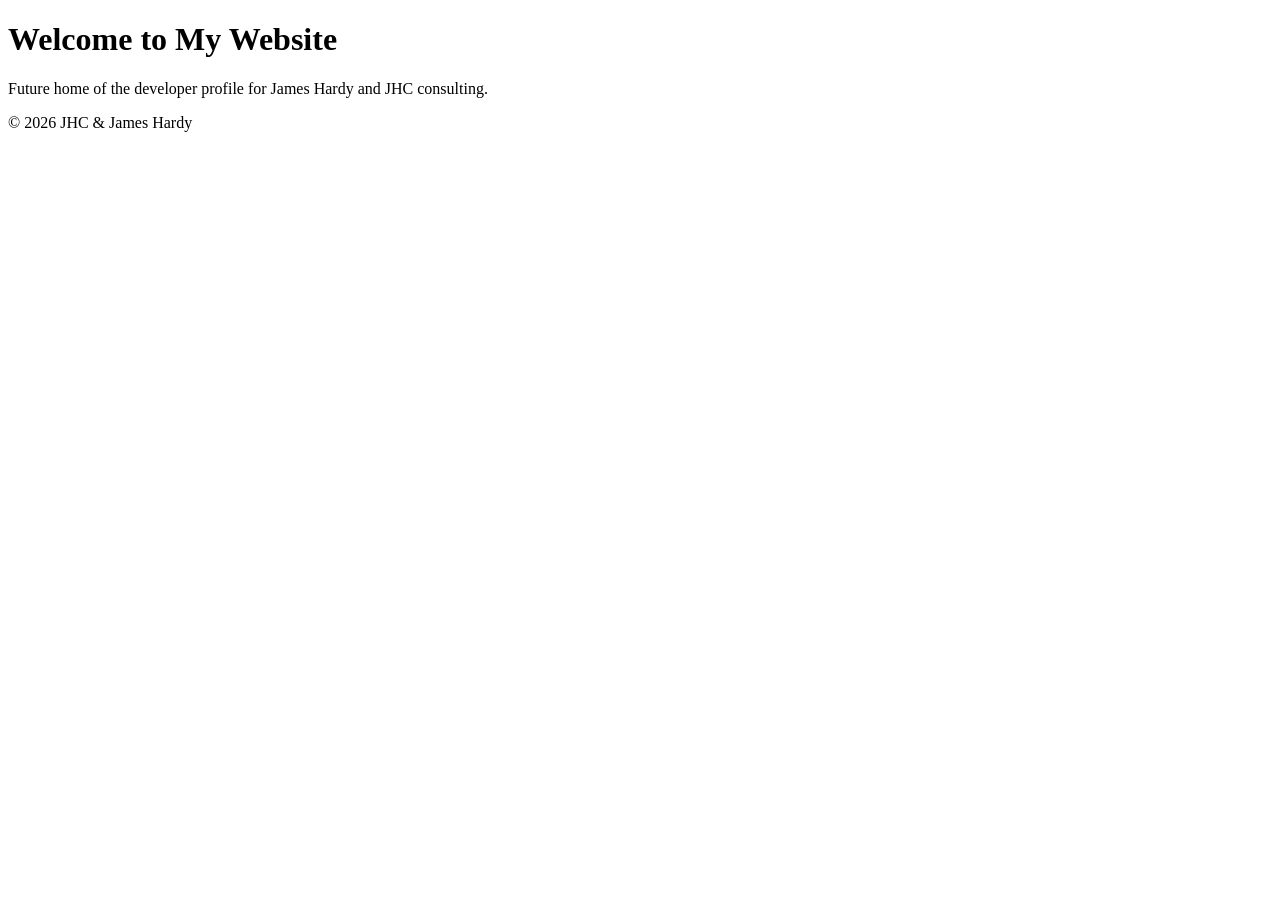
==== index.html @ a44dc3b6 "Add initial HTML structure for the website" ====
<!DOCTYPE html>
<html lang="en">
<head>
    <meta charset="UTF-8">
    <meta name="viewport" content="width=device-width, initial-scale=1.0">
    <title>My Website</title>
    <link rel="stylesheet" href="style.css">
</head>
<body>
    <header>
        <h1>Welcome to My Website</h1>
    </header>
    <main>
        <p>Future home of the developer profile for James Hardy and JHC consulting.</p>
    </main>
    <footer>
        <p>&copy; 2026 JHC & James Hardy</p>
    </footer>
    <script src="script.js"></script>
</body>
</html>
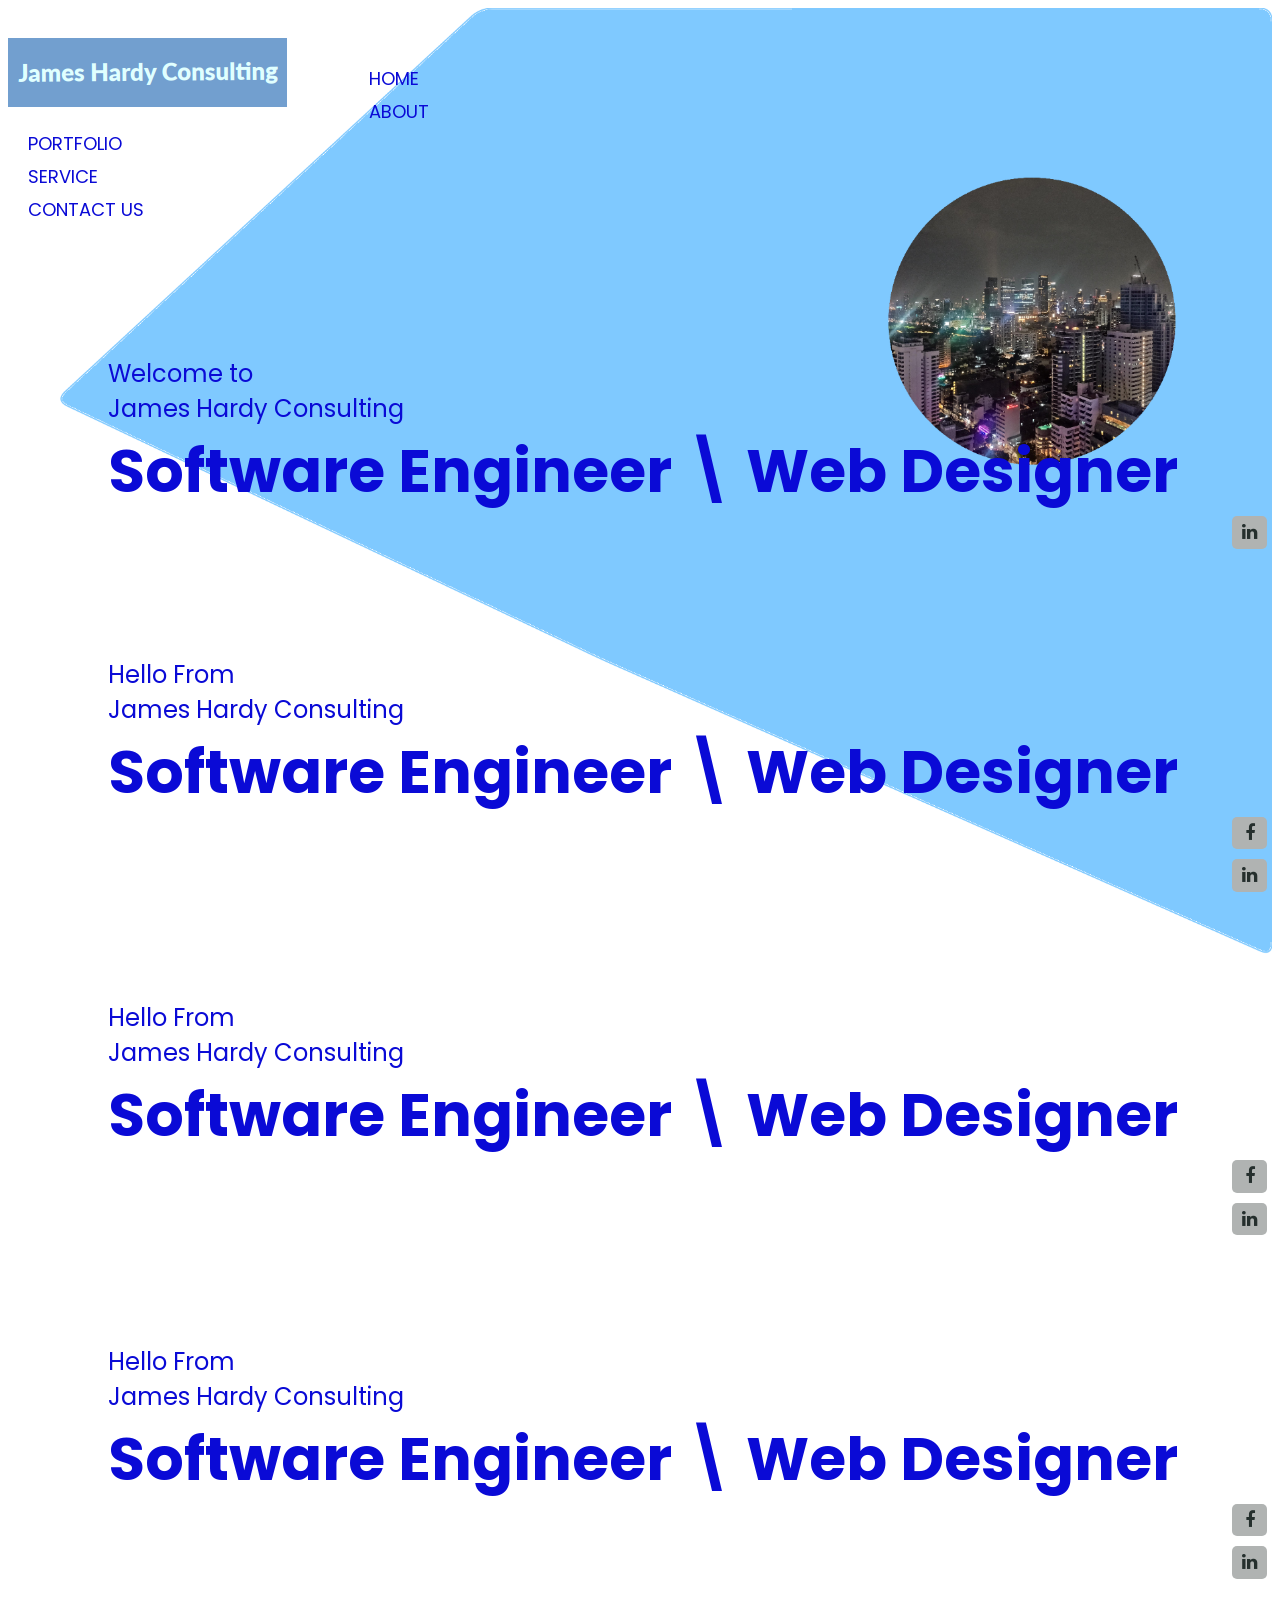
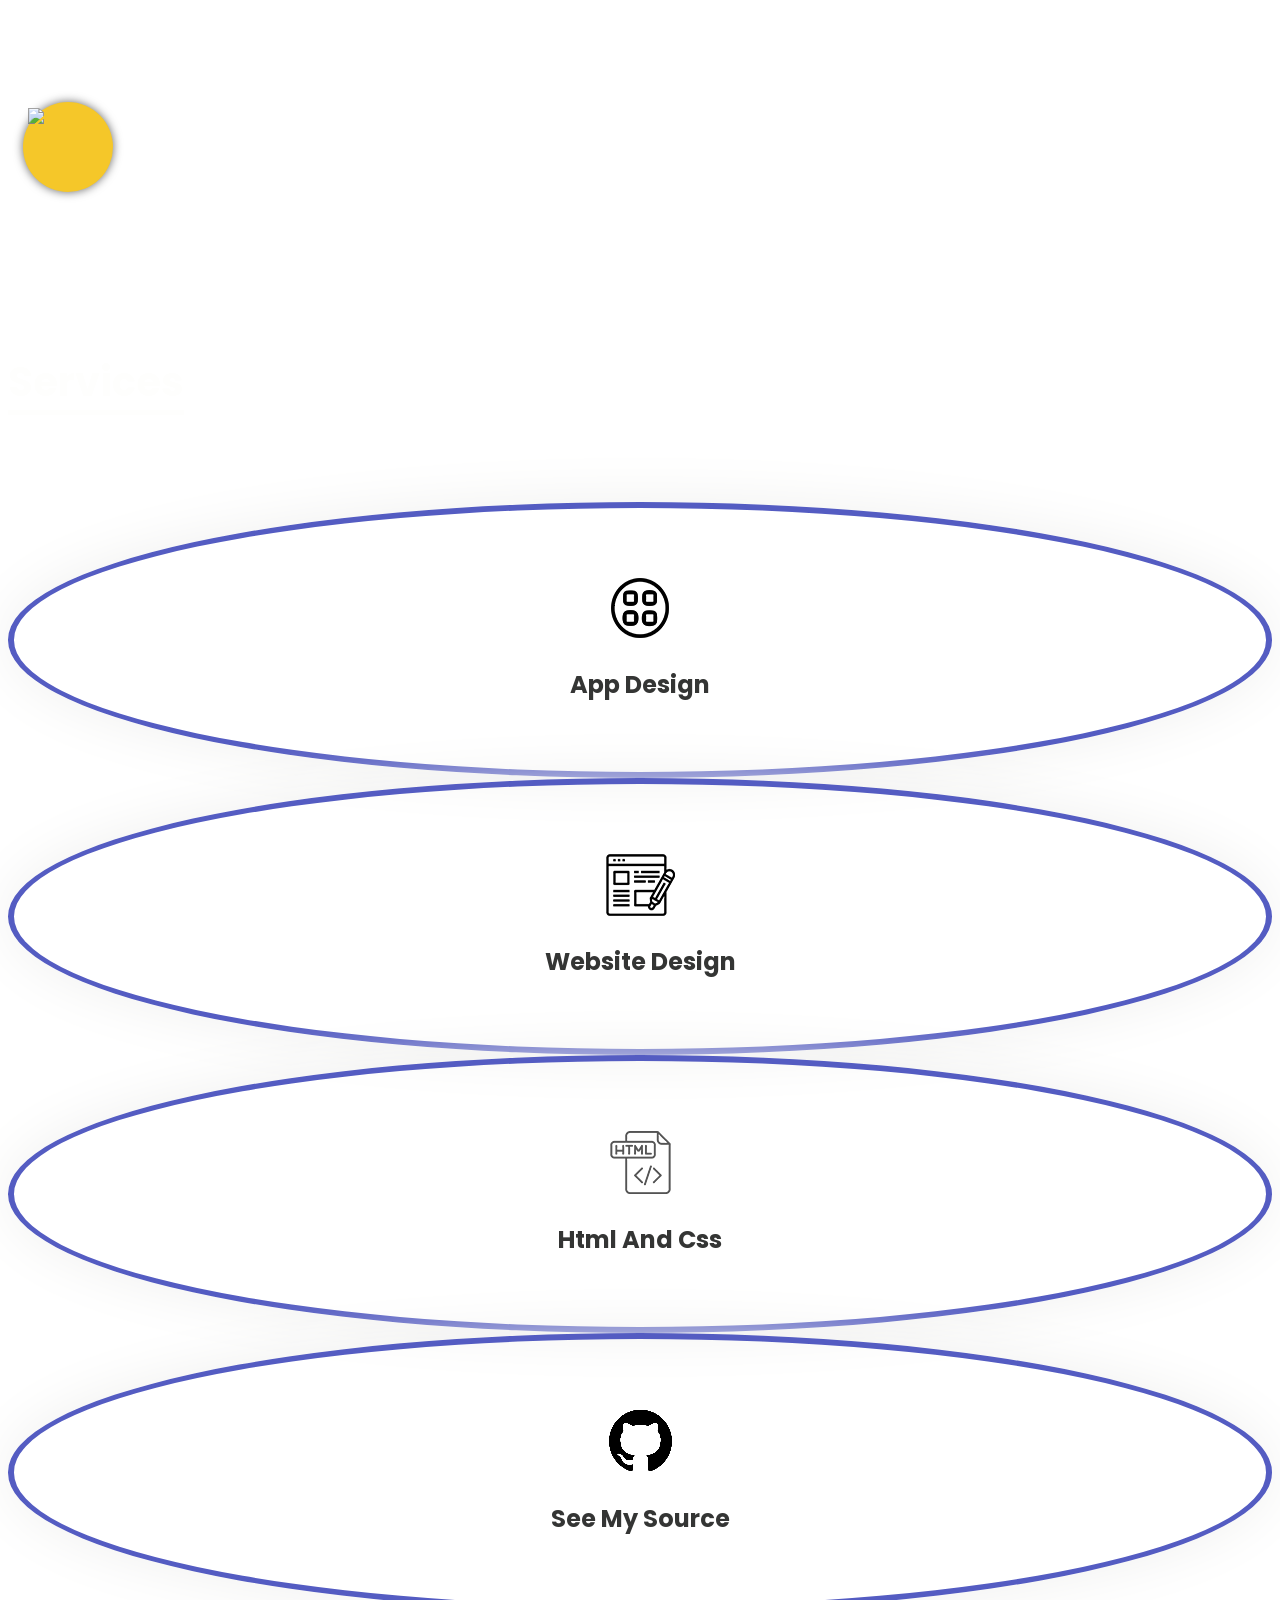
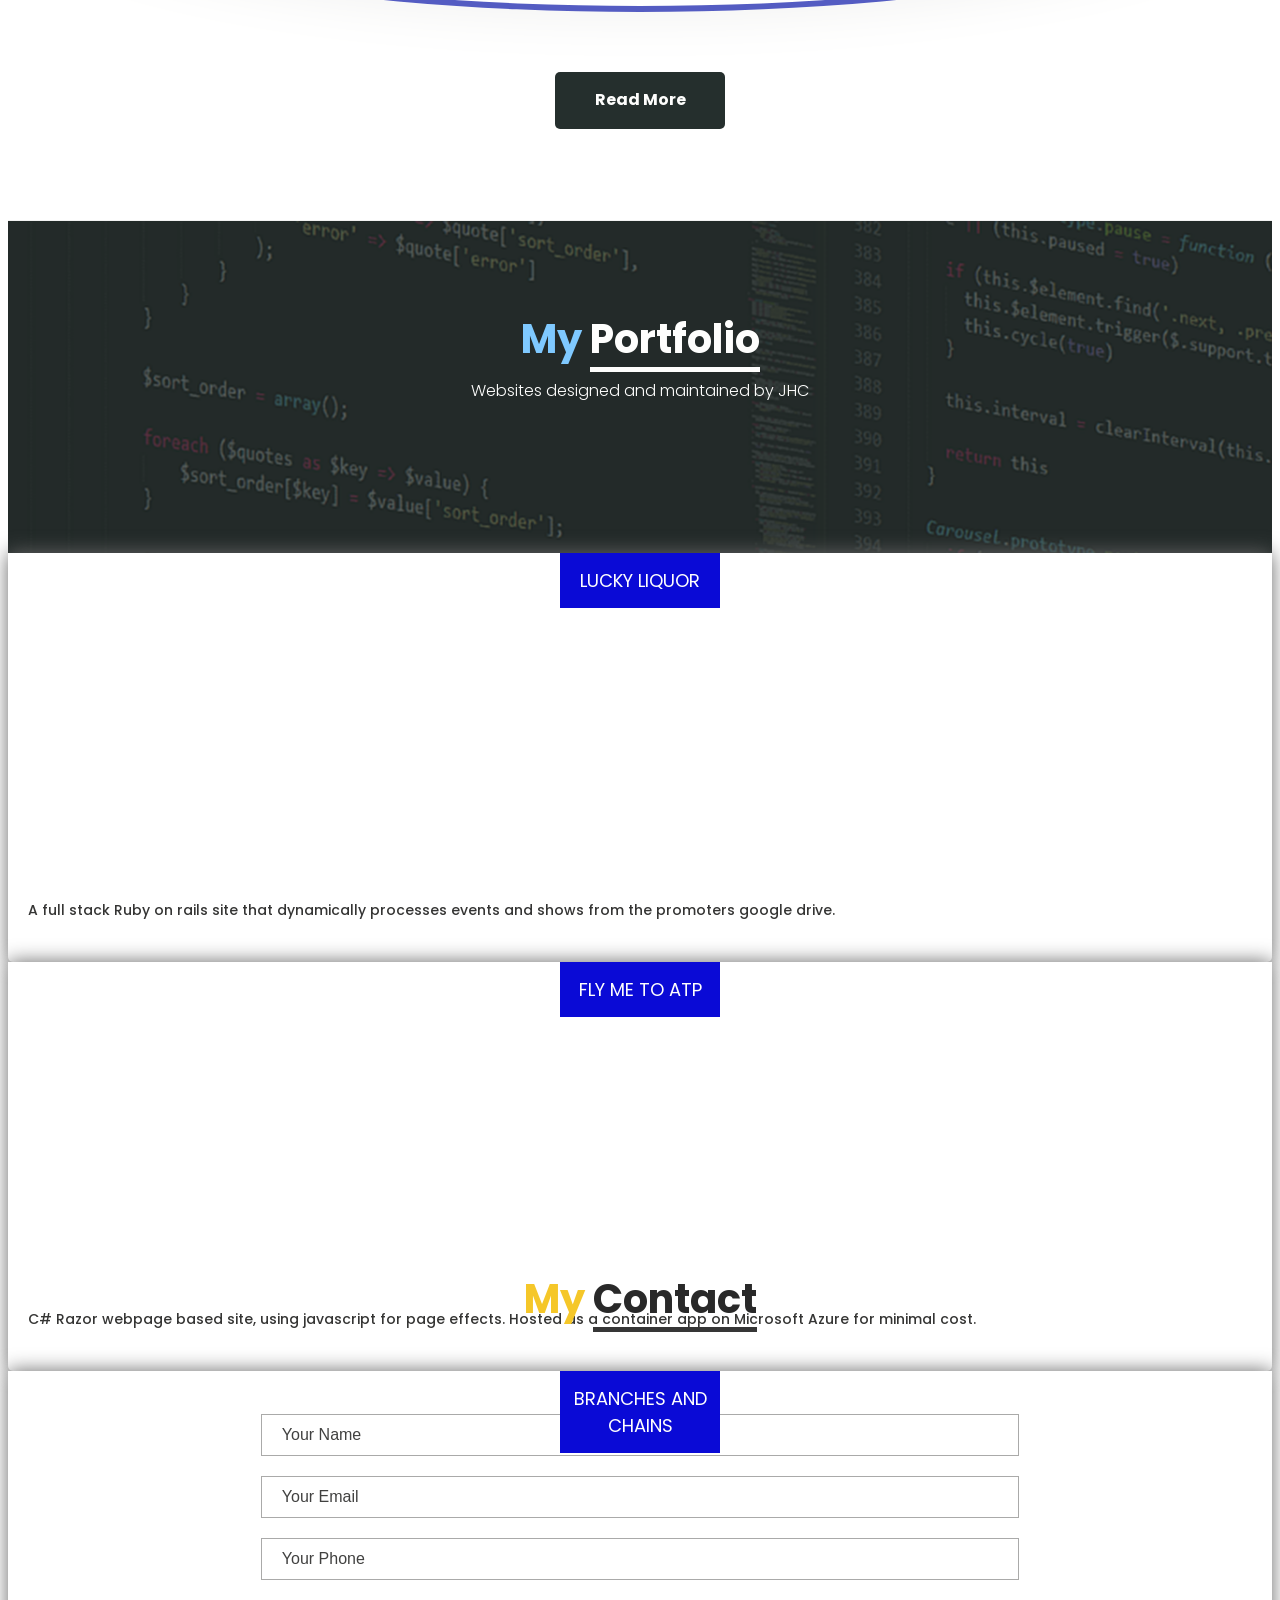
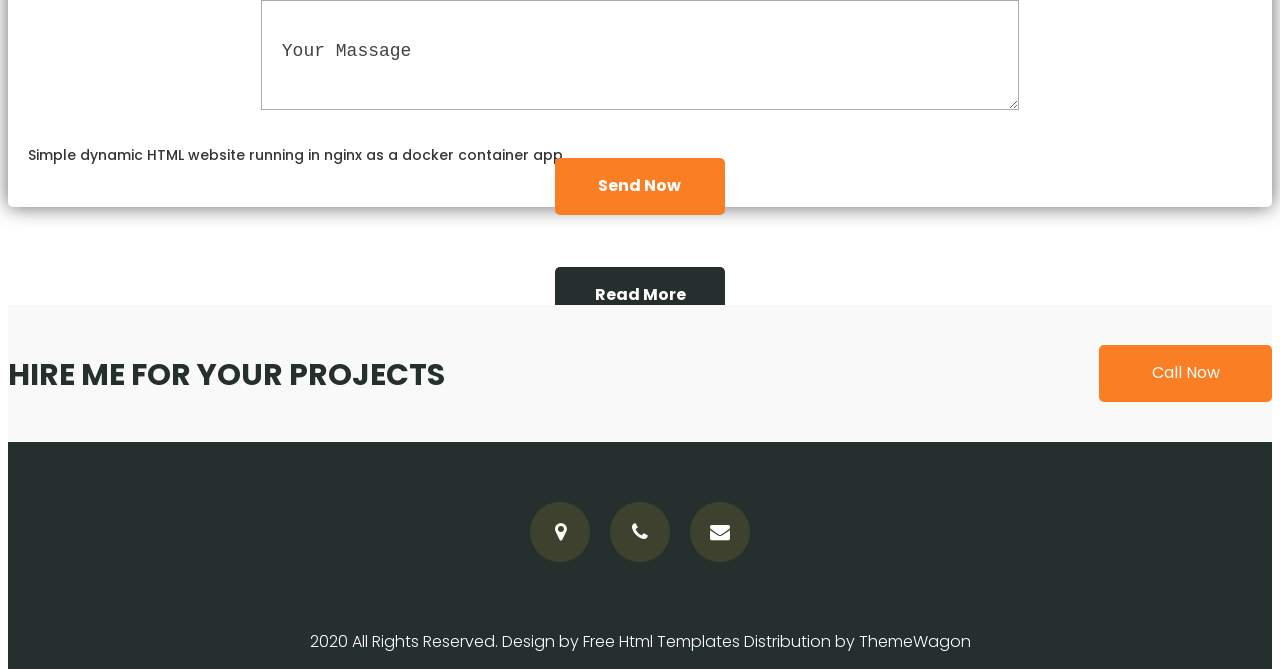
==== commit b11d1764: "initial" ====
--- a/index.html
+++ b/index.html
@@ -1,21 +1,357 @@
-<!DOCTYPE html>
-<html lang="en">
-<head>
-    <meta charset="UTF-8">
-    <meta name="viewport" content="width=device-width, initial-scale=1.0">
-    <title>My Website</title>
-    <link rel="stylesheet" href="style.css">
-</head>
-<body>
-    <header>
-        <h1>Welcome to My Website</h1>
-    </header>
-    <main>
-        <p>Future home of the developer profile for James Hardy and JHC consulting.</p>
-    </main>
-    <footer>
-        <p>&copy; 2026 JHC & James Hardy</p>
-    </footer>
-    <script src="script.js"></script>
-</body>
-</html>
+<!DOCTYPE html>
+<html lang="en">
+   <head>
+      <!-- basic -->
+      <meta charset="utf-8">
+      <meta http-equiv="X-UA-Compatible" content="IE=edge">
+      <meta name="viewport" content="width=device-width, initial-scale=1">
+      <!-- mobile metas -->
+      <meta name="viewport" content="width=device-width, initial-scale=1">
+      <meta name="viewport" content="initial-scale=1, maximum-scale=1">
+      <!-- site metas -->
+      <title>James Hardy Consulting</title>
+      <meta name="keywords" content="">
+      <meta name="description" content="">
+      <meta name="author" content="">
+      <!-- bootstrap css -->
+      <link rel="stylesheet" type="text/css" href="css/bootstrap.min.css">
+      <!-- style css -->
+      <link rel="stylesheet" type="text/css" href="css/style.css">
+      <!-- Responsive-->
+      <link rel="stylesheet" href="css/responsive.css">
+      <!-- fevicon -->
+      <link rel="icon" href="images/fevicon.png" type="image/gif" />
+      <!-- Scrollbar Custom CSS -->
+      <link rel="stylesheet" href="css/jquery.mCustomScrollbar.min.css">
+      <!-- Tweaks for older IEs-->
+      <link rel="stylesheet" href="https://netdna.bootstrapcdn.com/font-awesome/4.0.3/css/font-awesome.css">
+      <!-- fonts -->
+      <link href="https://fonts.googleapis.com/css2?family=Poppins:wght@400;500;700&display=swap" rel="stylesheet">
+      <!-- font awesome css -->
+      <link rel="stylesheet" href="path/to/font-awesome/css/font-awesome.min.css">
+   </head>
+   <body>
+      <!-- header section start -->
+      <div class="header_section">
+         <div class="container">
+            <nav class="navbar navbar-expand-lg navbar-light bg-light">
+               <div class="logo"><a href="index.html"><img src="images/JHC.png"></a></div>
+               <button class="navbar-toggler" type="button" data-toggle="collapse" data-target="#navbarSupportedContent" aria-controls="navbarSupportedContent" aria-expanded="false" aria-label="Toggle navigation">
+               <span class="navbar-toggler-icon"></span>
+               </button>
+               <div class="collapse navbar-collapse" id="navbarSupportedContent">
+                  <ul class="navbar-nav ml-auto">
+                     <li class="nav-item">
+                        <a class="nav-link" href="index.html">Home</a>
+                     </li>
+                     <li class="nav-item">
+                        <a class="nav-link" href="about.html">About</a>
+                     </li>
+                     <li class="nav-item">
+                        <a class="nav-link" href="portfolio.html">Portfolio</a>
+                     </li>
+                     <li class="nav-item">
+                        <a class="nav-link" href="service.html">Service</a>
+                     </li>
+                     <li class="nav-item">
+                        <a class="nav-link" href="contact.html">Contact Us</a>
+                     </li>
+                  </ul>
+               </div>
+            </nav>
+         </div>
+         <!-- banner section start -->
+         <div class="banner_section layout_padding">
+            <section class="slide-wrapper">
+               <div class="container-fluid">
+                  <div id="myCarousel" class="carousel slide" data-ride="carousel">
+                     <ol class="carousel-indicators">
+                        <li data-target="#myCarousel" data-slide-to="0" class="active"></li>
+                        <li data-target="#myCarousel" data-slide-to="1"></li>
+                        <li data-target="#myCarousel" data-slide-to="2"></li>
+                        <li data-target="#myCarousel" data-slide-to="3"></li>
+                     </ol>
+                     <div class="carousel-inner">
+                        <div class="carousel-item active">
+                           <div class="container-fluid">
+                              <div class="row">
+                                 <div class="col-md-6">
+                                    <div class="banner_taital_main">
+                                       <h3 class="banner_text">Welcome to <br>James Hardy Consulting</h3>
+                                       <h1 class="banner_taital">Software Engineer \ Web Designer</h1>
+                                    </div>
+                                 </div>
+                                 <div class="col-md-6">
+                                    <div class="social_icon">
+                                       <ul>
+                                        <!--  <li><a href="#"><i class="fa fa-facebook" aria-hidden="true"></i></a></li> -->
+                                          <li><a href="https://www.linkedin.com/in/james-hardy-94623627"><i class="fa fa-linkedin" aria-hidden="true"></i></a></li>
+                                       </ul>
+                                    </div>
+                                 </div>
+                              </div>
+                           </div>
+                        </div>
+                        <div class="carousel-item">
+                           <div class="container-fluid">
+                              <div class="row">
+                                 <div class="col-md-6">
+                                    <div class="banner_taital_main">
+                                     <h3 class="banner_text">Hello From <br>James Hardy Consulting</h3>
+                                       <h1 class="banner_taital">Software Engineer \ Web Designer</h1>
+                                    </div>
+                                 </div>
+                                 <div class="col-md-6">
+                                    <div class="social_icon">
+                                       <ul>
+                                          <li><a href="#"><i class="fa fa-facebook" aria-hidden="true"></i></a></li>
+                                          <li><a href="#"><i class="fa fa-linkedin" aria-hidden="true"></i></a></li>
+                                       </ul>
+                                    </div>
+                                 </div>
+                              </div>
+                           </div>
+                        </div>
+                        <div class="carousel-item">
+                           <div class="container-fluid">
+                              <div class="row">
+                                 <div class="col-md-6">
+                                    <div class="banner_taital_main">
+                                       <h3 class="banner_text">Hello From <br>James Hardy Consulting</h3>
+                                       <h1 class="banner_taital">Software Engineer \ Web Designer</h1>
+                                    </div>
+                                 </div>
+                                 <div class="col-md-6">
+                                    <div class="social_icon">
+                                       <ul>
+                                          <li><a href="#"><i class="fa fa-facebook" aria-hidden="true"></i></a></li>
+                                          <li><a href="#"><i class="fa fa-linkedin" aria-hidden="true"></i></a></li>
+                                       </ul>
+                                    </div>
+                                 </div>
+                              </div>
+                           </div>
+                        </div>
+                        <div class="carousel-item">
+                           <div class="container-fluid">
+                              <div class="row">
+                                 <div class="col-md-6">
+                                    <div class="banner_taital_main">
+                                       <h3 class="banner_text">Hello From <br>James Hardy Consulting</h3>
+                                       <h1 class="banner_taital">Software Engineer \ Web Designer</h1>
+                                    </div>
+                                 </div>
+                                 <div class="col-md-6">
+                                    <div class="social_icon">
+                                       <ul>
+                                          <li><a href="#"><i class="fa fa-facebook" aria-hidden="true"></i></a></li>
+                                          <li><a href="#"><i class="fa fa-linkedin" aria-hidden="true"></i></a></li>
+                                       </ul>
+                                    </div>
+                                 </div>
+                              </div>
+                           </div>
+                        </div>
+                     </div>
+                  </div>
+               </div>
+            </section>
+            <div class="container">
+               <div class="video_bt">
+                  <div class="play_icon"><img src="images/play-icon.png"></div>
+               </div>
+            </div>
+         </div>
+         <!-- banner section end -->
+      </div>
+      <!-- header section end -->
+      <!-- services section start -->
+      <div class="services_section layout_padding">
+         <div class="container">
+            <div class="row">
+               <div class="col-sm-12">
+                  <h1 class="services_taital"><span class="portfolio_title_1">Services</span></h1>
+               </div>
+            </div>
+         </div>
+         <div class="container">
+            <div class="services_section_2">
+               <div class="row">
+                  <div class="col-lg-3 col-sm-6">
+                     <div class="box_main ">
+                        <div class="app_icon"><img src="images/icon-0.png"></div>
+                        <div class="app_icon_1"><img src="images/icon-1.png"></div>
+                        <h4 class="services_text">App Design</h4>
+                     </div>
+                  </div>
+                  <div class="col-lg-3 col-sm-6">
+                     <div class="box_main ">
+                        <div class="app_icon"><img src="images/icon-2.png"></div>
+                        <div class="app_icon_1"><img src="images/icon-6.png"></div>
+                        <h4 class="services_text">Website Design</h4>
+                     </div>
+                  </div>
+                  <div class="col-lg-3 col-sm-6">
+                     <div class="box_main ">
+                        <div class="app_icon"><img src="images/icon-3.png"></div>
+                        <div class="app_icon_1"><img src="images/icon-7.png"></div>
+                        <h4 class="services_text">Html And Css</h4>
+                     </div>
+                  </div>
+                  <div class="col-lg-3 col-sm-6">
+                     <div class="box_main ">
+                        <div class="app_icon"><img src="images/github-0.png"></div>
+                        <div class="app_icon_1"><img src="images/github-1.png"></div>
+                        <h4 class="services_text">See My Source</h4>
+                     </div>
+                  </div>
+               </div>
+               <div class="readmore_bt"><a href="#">Read More</a></div>
+            </div>
+         </div>
+      </div>
+      <!-- services section end -->
+      <!-- portfolio section start -->
+      <div class="portfolio_section layout_padding margin_top90">
+         <div class="container">
+            <div class="row">
+               <div class="col-sm-12">
+                  <h1 class="portfolio_title">My <span class="portfolio_title_1">Portfolio</span></h1>
+                  <p class="portfolio_text">Websites designed and maintained by JHC</p>
+               </div>
+            </div>
+         </div>
+         <div class="portfolio_section_2">
+            <div class="container">
+               <div class="row">
+                  <div class="col-md-4">
+                     <div class="portfolio_box">
+                        <div class="portfolio_img">
+                           <h4 class="date_text">Lucky liquor</h4>
+                           <h4 class="prep_text"></h4>
+                        </div>
+                        <p class="lorem_text">A full stack Ruby on rails site that dynamically processes events and shows from the promoters google drive.</p>
+                     </div>
+                  </div>
+                  <div class="col-md-4">
+                     <div class="portfolio_box">
+                        <div class="portfolio_img_2">
+                           <h4 class="date_text">Fly Me To ATP</h4>
+                           <h4 class="prep_text"></h4>
+                        </div>
+                        <p class="lorem_text">C# Razor webpage based site, using javascript for page effects. Hosted as a container app on Microsoft Azure for minimal cost.</p>
+                     </div>
+                  </div>
+                  <div class="col-md-4">
+                     <div class="portfolio_box">
+                        <div class="portfolio_box_3">
+                           <div class="portfolio_img">
+                              <h4 class="date_text">Branches and Chains</h4>
+                              <h4 class="prep_text"></h4>
+                           </div>
+                           <p class="lorem_text">Simple dynamic HTML website running in nginx as a docker container app.</p>
+                        </div>
+                     </div>
+                  </div>
+               </div>
+               <div class="readmore_bt_1"><a href="#">Read More</a></div>
+            </div>
+         </div>
+      </div>
+      <!-- portfolio section end -->
+      <!-- contact section start -->
+      <div class="contact_section layout_padding">
+         <div class="container">
+            <div class="row">
+               <div class="col-sm-12">
+                  <h1 class="contact_taital">My <span class="contact_taital_1">Contact</span></h1>
+               </div>
+            </div>
+            <div class="contact_section_2">
+               <div class="row">
+                  <div class="col-md-12">
+                     <div class="mail_section_1">
+                        <input type="text" class="mail_text" placeholder="Your Name" name="Your Name">
+                        <input type="text" class="mail_text" placeholder="Your Email" name="Your Email">
+                        <input type="text" class="mail_text" placeholder="Your Phone" name="Your Phone">
+                        <textarea class="massage-bt" placeholder="Your Massage" rows="5" id="comment" name="Your Massage"></textarea>
+                        <div class="send_bt"><a href="#">Send Now</a></div>
+                     </div>
+                  </div>
+               </div>
+            </div>
+         </div>
+      </div>
+      <!-- contact section end -->
+      <!-- project box section start -->
+      <div class="project_box">
+         <div class="container">
+            <div class="project_main">
+               <h1 class="hire_text">Hire me for your projects</h1>
+               <div class="callnow_bt"><a href="#">Call Now</a></div>
+            </div>
+         </div>
+      </div>
+      <!-- project box section end -->
+      <!-- footer section start -->
+      <div class="footer_section">
+         <div class="container">
+            <div class="location_text">
+               <ul>
+                  <li>
+                     <a href="#"><i class="fa fa-map-marker" aria-hidden="true"></i></a>
+                  </li>
+                  <li>
+                     <a href="#"><i class="fa fa-phone" aria-hidden="true"></i></a>
+                  </li>
+                  <li>
+                     <a href="#"><i class="fa fa-envelope" aria-hidden="true"></i></a>
+                  </li>
+               </ul>
+            </div>
+         </div>
+      </div>
+      <!-- footer section end -->
+      <!-- copyright section start -->
+      <div class="copyright_section">
+         <div class="container">
+            <p class="copyright_text">2020 All Rights Reserved. Design by <a href="https://html.design">Free Html Templates</a> Distribution by <a href="https://themewagon.com">ThemeWagon</a></p>
+         </div>
+      </div>
+      <!-- copyright section end -->
+      <!-- Javascript files-->
+      <script src="js/jquery.min.js"></script>
+      <script src="js/popper.min.js"></script>
+      <script src="js/bootstrap.bundle.min.js"></script>
+      <script src="js/jquery-3.0.0.min.js"></script>
+      <script src="js/plugin.js"></script>
+      <!-- sidebar -->
+      <script src="js/jquery.mCustomScrollbar.concat.min.js"></script>
+      <script src="js/custom.js"></script>
+      <script>
+         $('#myCarousel').carousel({
+            interval: false
+         });
+         
+         //scroll slides on swipe for touch enabled devices
+         
+         $("#myCarousel").on("touchstart", function(event){
+         
+            var yClick = event.originalEvent.touches[0].pageY;
+            $(this).one("touchmove", function(event){
+         
+                var yMove = event.originalEvent.touches[0].pageY;
+                if( Math.floor(yClick - yMove) > 1 ){
+                    $(".carousel").carousel('next');
+                }
+                else if( Math.floor(yClick - yMove) < -1 ){
+                    $(".carousel").carousel('prev');
+                }
+            });
+            $(".carousel").on("touchend", function(){
+                $(this).off("touchmove");
+            });
+         });
+      </script>
+   </body>
+</html>
--- a/css/style.css
+++ b/css/style.css
@@ -0,0 +1,943 @@
+/*--------------------------------------------------------------------- File Name: style.css ---------------------------------------------------------------------*/
+
+
+/*--------------------------------------------------------------------- import Fonts ---------------------------------------------------------------------*/
+
+@import url('https://fonts.googleapis.com/css?family=Rajdhani:300,400,500,600,700');
+@import url('https://fonts.googleapis.com/css?family=Poppins:100,100i,200,200i,300,300i,400,400i,500,500i,600,600i,700,700i,800,800i,900,900i');
+@font-face {
+    font-family: "Righteous";
+    src: url("../fonts/BalooChettan-Regular.ttf");
+    src: url("../fonts/BalooChettan-Regular.ttf");
+}
+
+
+/*****---------------------------------------- 1) font-family: 'Rajdhani', sans-serif;
+ 2) font-family: 'Poppins', sans-serif;
+ ----------------------------------------*****/
+
+
+/*--------------------------------------------------------------------- import Files ---------------------------------------------------------------------*/
+
+@import url(animate.min.css);
+@import url(normalize.css);
+@import url(icomoon.css);
+@import url(css/font-awesome.min.css);
+@import url(meanmenu.css);
+@import url(owl.carousel.min.css);
+@import url(swiper.min.css);
+@import url(slick.css);
+@import url(jquery.fancybox.min.css);
+@import url(jquery-ui.css);
+@import url(nice-select.css);
+
+/*--------------------------------------------------------------------- skeleton ---------------------------------------------------------------------*/
+
+* {
+    box-sizing: border-box !important;
+    transition: ease all 0.5s;
+}
+
+html {
+    scroll-behavior: smooth;
+}
+
+body {
+    color: #666666;
+    font-size: 14px;
+    line-height: 1.80857;
+    font-weight: normal;
+    overflow-x: hidden;
+    font-family: 'Poppins', sans-serif;
+}
+
+a {
+    color: #1f1f1f;
+    text-decoration: none !important;
+    outline: none !important;
+    -webkit-transition: all .3s ease-in-out;
+    -moz-transition: all .3s ease-in-out;
+    -ms-transition: all .3s ease-in-out;
+    -o-transition: all .3s ease-in-out;
+    transition: all .3s ease-in-out;
+}
+
+h1,
+h2,
+h3,
+h4,
+h5,
+h6 {
+    letter-spacing: 0;
+    font-weight: normal;
+    position: relative;
+    padding: 0 0 10px 0;
+    font-weight: normal;
+    line-height: normal;
+    color: #111111;
+    margin: 0
+}
+
+h1 {
+    font-size: 24px
+}
+
+h2 {
+    font-size: 22px
+}
+
+h3 {
+    font-size: 18px
+}
+
+h4 {
+    font-size: 16px
+}
+
+h5 {
+    font-size: 14px
+}
+
+h6 {
+    font-size: 13px
+}
+
+*,
+*::after,
+*::before {
+    -webkit-box-sizing: border-box;
+    -moz-box-sizing: border-box;
+    box-sizing: border-box;
+}
+
+h1 a,
+h2 a,
+h3 a,
+h4 a,
+h5 a,
+h6 a {
+    color: #212121;
+    text-decoration: none!important;
+    opacity: 1
+}
+
+button:focus {
+    outline: none;
+}
+
+ul,
+li,
+ol {
+    margin: 0px;
+    padding: 0px;
+    list-style: none;
+}
+
+p {
+    margin: 20px;
+    font-weight: 300;
+    font-size: 15px;
+    line-height: 24px;
+}
+
+a {
+    color: #222222;
+    text-decoration: none;
+    outline: none !important;
+}
+
+a,
+.btn {
+    text-decoration: none !important;
+    outline: none !important;
+    -webkit-transition: all .3s ease-in-out;
+    -moz-transition: all .3s ease-in-out;
+    -ms-transition: all .3s ease-in-out;
+    -o-transition: all .3s ease-in-out;
+    transition: all .3s ease-in-out;
+}
+
+img {
+    max-width: 100%;
+    height: auto;
+}
+
+ :focus {
+    outline: 0;
+}
+
+.paddind_bottom_0 {
+    padding-bottom: 0 !important;
+}
+
+.btn-custom {
+    margin-top: 20px;
+    background-color: transparent !important;
+    border: 2px solid #ddd;
+    padding: 12px 40px;
+    font-size: 16px;
+}
+
+.lead {
+    font-size: 18px;
+    line-height: 30px;
+    color: #767676;
+    margin: 0;
+    padding: 0;
+}
+
+.form-control:focus {
+    border-color: #ffffff !important;
+    box-shadow: 0 0 0 .2rem rgba(255, 255, 255, .25);
+}
+
+.navbar-form input {
+    border: none !important;
+}
+
+.badge {
+    font-weight: 500;
+}
+
+blockquote {
+    margin: 20px 0 20px;
+    padding: 30px;
+}
+
+button {
+    border: 0;
+    margin: 0;
+    padding: 0;
+    cursor: pointer;
+}
+
+.full {
+    float: left;
+    width: 100%;
+}
+
+.layout_padding {
+    padding-top: 90px;
+    padding-bottom: 0px;
+}
+
+.padding_0 {
+    padding: 0px;
+}
+
+
+/* header section start */
+
+.header_section {
+    width: 100%;
+    float: left;
+    background-image: url(../images/banner-blue-bg.png);
+    height: auto;
+    background-size: 100%;
+    background-repeat: no-repeat;
+}
+
+.header_bg {
+    background: #7FC9FFFF;
+}
+
+.bg-light {
+    background-color: transparent !important;
+}
+
+.logo {
+    width: 27%;
+    float: left;
+}
+
+.ml-auto,
+.mx-auto {
+    margin-left: auto!important;
+}
+
+.navbar-expand-lg .navbar-nav .nav-link {
+    padding-right: 20px;
+    padding-left: 20px;
+    font-size: 18px;
+    color:  hwb(240 4% 16%);
+    border-radius: 40px;
+    text-transform: uppercase;
+}
+
+.navbar-light .navbar-nav .nav-link:focus,
+.navbar-light .navbar-nav .nav-link:hover {
+    color:  #fefefd;
+}
+
+.navbar {
+    padding: 30px 0px 30px 0px;
+}
+
+
+/* header section end */
+
+
+/* banner section start */
+
+.banner_section {
+    width: 100%;
+    float: left;
+    padding: 0px 0px 220px 0px;
+}
+
+.banner_taital_main {
+    width: 100%;
+    float: left;
+    padding-left: 100px;
+    padding-top: 100px;
+}
+
+.banner_taital {
+    width: 100%;
+    float: left;
+    font-size: 60px;
+    color: hwb(240 4% 16%);
+    font-weight: bold;
+    padding-bottom: 0px;
+    line-height: 70px;
+}
+
+.banner_text {
+    width: 100%;
+    float: left;
+    font-size: 24px;
+    color: hwb(240 4% 16%);
+}
+
+.social_icon {
+    width: 100%;
+    float: right;
+    text-align: right;
+}
+
+.social_icon ul {
+    margin: 0px;
+    padding: 0px;
+    display: inline-block;
+}
+
+
+.social_icon li a {
+    float: left;
+    padding: 0px 0px;
+    background-color: #b0b3b2;
+    color: #252f2d;
+    border-radius: 5px;
+    font-size: 18px;
+    margin-right: 5px;
+    width: 35px;
+    text-align: center;
+    margin-top: 10px;
+}
+
+.social_icon li a:hover {
+    background-color: #ffffff;
+    color: #252f2d;
+}
+
+.video_bt {
+    width: 100%;
+    float: left;
+    padding-top: 120px;
+    padding-left: 20px;
+}
+
+.play_icon img {
+    width: 80px;
+}
+
+.play_icon {
+    width: 100%;
+    margin: 0 auto;
+    position: relative;
+    z-index: 5;
+}
+
+.play_icon::before {
+    content: '';
+    position: absolute;
+    top: 40px;
+    left: 40px;
+    width: 90px;
+    height: 90px;
+    transform: translate(-50%, -50%);
+    background-color: #f5c729;
+    border-radius: 100%;
+    animation: fadeEffect 1.3s infinite ease;
+    box-shadow: 0px 0px 10px 0px;
+    right: initial;
+    margin: 0 auto;
+    z-index: -1;
+}
+
+@keyframes fadeEffect {
+    0% {
+        transform: translate(-50%, -50%) scale(1);
+        opacity: 1
+    }
+    100% {
+        transform: translate(-50%, -50%) scale(1.2);
+        opacity: 0;
+    }
+}
+
+.carousel-inner,
+.carousel,
+.carousel-item,
+.container,
+.fill {
+    width: 100%;
+    background-position: center center;
+    background-size: cover;
+}
+
+.slide-wrapper {
+    display: inline;
+}
+
+.slide-wrapper .container {
+    padding: 0;
+}
+
+
+/*------------------------------ vertical bootstrap slider----------------------------*/
+
+.banner_section .carousel-inner>.carousel-item.carousel-item-next,
+.banner_section .carousel-inner>.carousel-item.active.carousel-item-right {
+    transform: translate3d(0, 100%, 0);
+    -webkit-transform: translate3d(0, 100%, 0);
+    -ms-transform: translate3d(0, 100%, 0);
+    -moz-transform: translate3d(0, 100%, 0);
+    -o-transform: translate3d(0, 100%, 0);
+    top: 0;
+}
+
+.banner_section .carousel-inner>.carousel-item.carousel-item-prev,
+.banner_section .carousel-inner>.carousel-item.active.carousel-item-left {
+    transform: translate3d(0, -100%, 0);
+    -webkit-transform: translate3d(0, -100%, 0);
+    -moz-transform: translate3d(0, -100%, 0);
+    -ms-transform: translate3d(0, -100%, 0);
+    -o-transform: translate3d(0, -100%, 0);
+    top: 0;
+}
+
+.banner_section .carousel-inner>.carousel-item.next.carousel-item-left,
+.banner_section .carousel-inner>.carousel-item.carousel-item-prev.carousel-item-right,
+.banner_section .carousel-inner>.carousel-item.active {
+    transform: translate3d(0, 0, 0);
+    -webkit-transform: translate3d(0, 0, 0);
+    -ms-transform: translate3d(0, 0, 0);
+    ;
+    -moz-transform: translate3d(0, 0, 0);
+    -o-transform: translate3d(0, 0, 0);
+    top: 0;
+}
+
+
+/*------------------------------- vertical carousel indicators ------------------------------*/
+
+.carousel-indicators {
+    position: absolute;
+    top: 0;
+    bottom: 0;
+    margin: auto;
+    height: 20px;
+    right: 10px;
+    left: auto;
+    width: auto;
+    -webkit-transform: rotate(90deg);
+    -moz-transform: rotate(90deg);
+    -ms-transform: rotate(90deg);
+    -o-transform: rotate(90deg);
+    transform: rotate(90deg);
+    display: none;
+}
+
+.carousel-indicators li {
+    display: block;
+    margin-bottom: 5px;
+    width: 15px;
+    height: 15px;
+    border-radius: 100%;
+    background-color: #0fbdd7
+}
+
+.carousel-indicators li.active {
+    margin-bottom: 5px;
+    background: #ffffff;
+}
+
+
+/* banner section end */
+
+
+/* services section start */
+
+.services_section {
+    width: 100%;
+    float: left;
+    padding-top: 0px;
+}
+
+.services_taital {
+    width: 100%;
+    float: left;
+    font-size: 40px;
+    color: #f5c729;
+    font-weight: bold;
+}
+
+.services_text {
+    width: 100%;
+    font-size: 24px;
+    color: #343534;
+    font-weight: bold;
+    padding: 20px 0px 0px 0px;
+    text-align: center;
+}
+
+.services_section_2 {
+    width: 100%;
+    float: left;
+    padding-top: 80px;
+}
+
+.box_main {
+    width: 100%;
+    border-radius: 100%;
+    border: 6px solid #545cc2;
+    height: auto;
+    padding: 70px 0px;
+    box-shadow: 0px 0px 60px 0px #f0f0ef;
+}
+
+.app_icon {
+    width: 100%;
+    margin: 0 auto;
+    text-align: center;
+    align-items: center;
+    justify-content: center;
+}
+
+.app_icon_1 {
+    width: 100%;
+    margin: 0 auto;
+    text-align: center;
+    align-items: center;
+    justify-content: center;
+    display: none;
+}
+
+.box_main:hover .services_text {
+    color: hwb(240 4% 16%);
+}
+
+.services_text.active {
+    color: hwb(240 4% 16%);
+}
+
+.box_main:hover .app_icon_1 {
+    display: block;
+}
+
+.box_main:hover .app_icon {
+    display: none;
+}
+
+.readmore_bt {
+    width: 170px;
+    margin: 0 auto;
+    text-align: center;
+    margin-top: 50px;
+}
+
+.readmore_bt a {
+    width: 100%;
+    float: left;
+    text-align: center;
+    font-size: 16px;
+    color: #fefefd;
+    background-color: #252f2d;
+    padding: 14px 20px;
+    margin-top: 10px;
+    border-radius: 5px;
+    font-weight: bold;
+}
+
+.readmore_bt a:hover {
+    background-color: #f5c729;
+    color: #fefefd;
+}
+
+
+/* services section end */
+
+
+
+/* portfolio section start */
+
+.portfolio_section {
+    width: 100%;
+    float: left;
+    background-image: url(../images/portfolio-bg.png);
+    height: 550px;
+    background-size: cover;
+    margin-bottom: 410px;
+}
+
+.portfolio_title {
+    width: 100%;
+    float: left;
+    font-size: 40px;
+    color:#7FC9FFFF;
+    font-weight: bold;
+    text-align: center;
+}
+
+.portfolio_title_1 {
+    color: #fefefd;
+    border-bottom: 5px solid #fefefd;
+}
+
+.portfolio_text {
+    width: 100%;
+    float: left;
+    font-size: 16px;
+    color: #fefefd;
+    text-align: center;
+    margin: 0px;
+}
+
+.portfolio_section_2 {
+    width: 100%;
+    float: left;
+    padding-top: 150px;
+}
+
+.portfolio_box {
+    width: 100%;
+    background-color: #ffffff;
+    box-shadow: 0px 0px 20px 0px;
+    padding: 0px 0px 20px 0px;
+    border-bottom-right-radius: 5px;
+    border-bottom-left-radius: 5px;
+}
+
+.portfolio_img {
+    width: 100%;
+    background-image: url(../images/portfolio-img1.png);
+    height: auto;
+    background-size: 100%;
+    background-repeat: no-repeat;
+}
+
+.portfolio_img_2 {
+    width: 100%;
+    background-image: url(../images/portfolio-img2.png);
+    height: auto;
+    background-size: 100%;
+    background-repeat: no-repeat;
+}
+
+.portfolio_img_3 {
+    width: 100%;
+    background-image: url(../images/portfolio-img3.png);
+    height: auto;
+    background-size: 100%;
+    background-repeat: no-repeat;
+}
+
+.date_text {
+    width: 160px;
+    margin: 0 auto;
+    font-size: 18px;
+    color: #fefefd;
+    text-align: center;
+    text-transform: uppercase;
+    padding: 14px 0px;
+    background-color: hwb(240 4% 16%);
+}
+
+.prep_text {
+    width: 100%;
+    font-size: 20px;
+    color: #fefefd;
+    font-weight: bold;
+    padding: 250px 20px 20px 20px;
+}
+
+.lorem_text {
+    width: 100%;
+    font-size: 14px;
+    color: #353534;
+    margin: 0px;
+    padding: 20px 20px;
+    font-weight: 500;
+}
+
+.readmore_bt_1 {
+    width: 170px;
+    margin: 0 auto;
+    text-align: center;
+    margin-top: 50px;
+}
+
+.readmore_bt_1 a {
+    width: 100%;
+    float: left;
+    text-align: center;
+    font-size: 16px;
+    color: #fefefd;
+    background-color: #252f2d;
+    padding: 14px 20px;
+    margin-top: 10px;
+    border-radius: 5px;
+    font-weight: bold;
+}
+
+.readmore_bt_1 a:hover {
+    background-color: #f5c729;
+    color: #fefefd;
+}
+
+
+/* portfolio section end */
+
+
+/* contact section start */
+
+.contact_section {
+    width: 100%;
+    float: left;
+    padding-bottom: 90px;
+}
+
+.contact_taital {
+    width: 100%;
+    float: left;
+    font-size: 40px;
+    color: #f5c729;
+    font-weight: bold;
+    text-align: center;
+}
+
+.contact_taital_1 {
+    color: #292929;
+    border-bottom: 5px solid #363636;
+}
+
+.contact_section_2 {
+    width: 100%;
+    float: left;
+    padding-top: 55px;
+}
+
+.padding_left_0 {
+    padding-left: 0px;
+}
+
+.mail_section_1 {
+    width: 60%;
+    margin: 0 auto;
+}
+
+.mail_text {
+    width: 100%;
+    float: left;
+    font-size: 16px;
+    color: #414140;
+    background-color: #ffffff;
+    border: 1px solid #aaaaa9;
+    padding: 11px 20px;
+    margin-top: 20px;
+}
+
+input.mail_text::placeholder {
+    color: #414140;
+}
+
+.massage-bt {
+    color: #414140;
+    width: 100%;
+    height: 110px;
+    font-size: 18px;
+    background-color: #ffffff;
+    border: 1px solid #aaaaa9;
+    padding: 40px 20px 0px 20px;
+    height: 110px;
+    margin-top: 20px;
+}
+
+textarea#comment.massage-bt::placeholder {
+    color: #414140;
+}
+
+.send_bt {
+    width: 170px;
+    margin: 0 auto;
+    text-align: center;
+}
+
+.send_bt a {
+    width: 100%;
+    text-align: center;
+    font-size: 16px;
+    color: #fefefd;
+    background-color: #fa7e23;
+    padding: 14px;
+    margin-top: 40px;
+    display: block;
+    font-weight: bold;
+    border-radius: 5px;
+}
+
+.send_bt a:hover {
+    color: #fefefd;
+    background-color: #252f2d;
+}
+
+
+/* contact section end */
+
+
+/* project box section start */
+
+.project_box {
+    width: 100%;
+    float: left;
+    background-color: #f9f9f9;
+    height: auto;
+    padding: 40px 0px;
+}
+
+.project_main {
+    width: 100%;
+    display: flex;
+}
+
+.hire_text {
+    width: 100%;
+    font-size: 30px;
+    color: #252f2d;
+    text-transform: uppercase;
+    font-weight: bold;
+    padding-bottom: 0px;
+    padding-top: 8px;
+}
+
+.callnow_bt {
+    width: 200px;
+    float: right;
+    text-align: right;
+}
+
+.callnow_bt a {
+    width: 100%;
+    float: right;
+    font-size: 16px;
+    color: #fefefd;
+    background-color: #fa7e23;
+    padding: 14px;
+    border-radius: 5px;
+    text-align: center;
+}
+
+.callnow_bt a:hover {
+    color: #fefefd;
+    background-color: #252f2d;
+}
+
+
+/* project box section end */
+
+
+/* footer section start */
+
+.footer_section {
+    width: 100%;
+    float: left;
+    background-color: #252f2d;
+    height: auto;
+    padding: 60px 0px 45px 0px;
+}
+
+.location_text {
+    width: 100%;
+    text-align: center;
+    display: inline-block;
+    margin: 0 auto;
+}
+
+.location_text ul {
+    margin: 0px;
+    padding: 0px;
+    display: inline-block;
+}
+
+.location_text li {
+    float: left;
+}
+
+.location_text li a {
+    float: left;
+    font-size: 20px;
+    color: #fefefd;
+    margin: 0px 10px;
+    background-color: #3e412d;
+    padding: 12px 0px;
+    border-radius: 100%;
+    width: 60px;
+    text-align: center;
+}
+
+.location_text li a:hover {
+    color: #252f2d;
+    background-color: #fefefd;
+}
+
+
+/* footer section end */
+
+
+/* copyright section start */
+
+.copyright_section {
+    width: 100%;
+    float: left;
+    background-color: #252f2d;
+    height: auto;
+}
+
+.copyright_text {
+    width: 100%;
+    float: left;
+    font-size: 16px;
+    margin: 15px 0px;
+    color: #ffffff;
+    text-align: center;
+}
+
+.copyright_text a {
+    color: #ffffff;
+}
+
+.copyright_text a:hover {
+    color: #f5c729;
+}
+
+
+/* copyright section end */
+
+.margin_top90 {
+    margin-top: 90px;
+}
+
+.margin_90{
+    margin: 90px 0px;
+}
--- a/css/responsive.css
+++ b/css/responsive.css
@@ -0,0 +1,434 @@
+/*--------------------------------------------------------------------- File Name: responsive.css ---------------------------------------------------------------------*/
+
+
+/*------------------------------------------------------------------- 991px x 768px ---------------------------------------------------------------------*/
+
+@media only screen and (min-width: 768px) and (max-width: 991px) {
+    .header-search {
+        padding: 15px 0px;
+    }
+}
+
+
+/*------------------------------------------------------------------- 767px x 599px ---------------------------------------------------------------------*/
+
+@media only screen and (min-width: 599px) and (max-width: 767px) {
+    .logo {
+        text-align: center;
+    }
+    .cart-content-right {
+        padding-bottom: 5px;
+    }
+    .mg {
+        margin: 0px 0px;
+    }
+    .menu-area-main {
+        height: 256px;
+        overflow-y: auto;
+    }
+    .megamenu>.row [class*="col-"] {
+        padding: 0px;
+    }
+    .menu-area-main .megamenu .men-cat {
+        padding: 0px 15px;
+    }
+    .menu-area-main .megamenu .women-cat {
+        padding: 0px 15px;
+    }
+    .menu-area-main .megamenu .el-cat {
+        padding: 0px 15px;
+    }
+    .mean-container .mean-nav ul li a.mean-expand {
+        height: 19px;
+    }
+    .category-box.women-box {
+        display: none;
+    }
+    .cart-box {
+        display: inline-block;
+        margin: 0px 30px;
+    }
+    .wish-box {
+        float: none;
+        margin: 0px 30px;
+        display: inline-block;
+    }
+    .menu-add {
+        display: none;
+    }
+    .category-box {
+        display: none;
+    }
+    .mean-container .mean-nav ul li ol {
+        padding: 0px;
+    }
+    .mean-container .mean-nav ul li a {
+        padding: 10px 20px;
+        width: 94.8%;
+    }
+    .mean-container .mean-nav ul li li a {
+        width: 92%;
+        padding: 1em 4%;
+    }
+    .mean-container .mean-nav ul li li li a {
+        width: 100%;
+    }
+    .header-search {
+        padding: 15px 0px;
+    }
+    #collapseFilter.d-md-block {
+        padding: 30px 0px;
+    }
+}
+
+
+/*------------------------------------------------------------------- 599px x 280px ---------------------------------------------------------------------*/
+
+@media only screen and (min-width: 280px) and (max-width: 599px) {
+    .cart-content-right {
+        padding-bottom: 5px;
+    }
+    .megamenu>.row [class*="col-"] {
+        padding: 0px;
+    }
+    .menu-area-main .megamenu .men-cat {
+        padding: 0px 15px;
+    }
+    .menu-area-main .megamenu .women-cat {
+        padding: 0px 15px;
+    }
+    .menu-area-main .megamenu .el-cat {
+        padding: 0px 15px;
+    }
+    .mean-container .mean-nav ul li a {
+        padding: 1em 4%;
+        width: 92%;
+    }
+    .mean-container .mean-nav ul li li a {
+        width: 90%;
+        padding: 1em 5%;
+    }
+    .mean-container .sub-full.megamenu-categories ol li a {
+        padding: 5px 0px;
+        text-transform: capitalize;
+        width: 100%;
+    }
+    .megamenu .sub-full.megamenu-categories .women-box .banner-up-text a {
+        width: auto;
+        border: none;
+        float: none;
+    }
+    .menu-area-main {
+        height: 45px;
+        overflow-y: auto;
+    }
+    .mean-container .mean-nav ul li a.mean-expand {
+        top: 0;
+    }
+}
+
+@media (min-width: 992px) and (max-width: 1199px) {
+    .navbar-expand-lg .navbar-nav .nav-link {
+        padding-right: 10px;
+        padding-left: 10px;
+    }
+    .navbar {
+        padding: 30px 0px 30px 50px;
+    }
+    .banner_section {
+        padding: 0px 0px 155px 0px;
+    }
+    .banner_taital_main {
+        padding-left: 50px;
+        padding-top: 40px;
+    }
+    .banner_taital {
+        font-size: 50px;
+    }
+    .video_bt {
+        padding-top: 30px;
+        padding-left: 50px;
+    }
+    .box_main {
+        padding: 45px 0px;
+    }
+    .services_text {
+        font-size: 20px;
+    }
+    .prep_text {
+        padding: 190px 20px 20px 20px;
+    }
+}
+
+@media (min-width: 768px) and (max-width: 991px) {
+    .header_section {
+        background-size: cover;
+        background: #252f2d!important;
+    }
+    .logo {
+        width: auto;
+    }
+    .navbar-expand-lg {
+        padding: 15px 0px;
+    }
+    .navbar-brand {
+        width: 60%;
+        padding: 0px;
+    }
+    .navbar {
+        padding: 10px 0px;
+    }
+    .navbar-toggler {
+        background-color: #fff;
+        border: 1px solid #fff;
+    }
+    .navbar-light .navbar-nav .nav-link {
+        padding: 5px 5px 0px 5px;
+        margin: 0px 0px 0px 0px;
+        width: 45%;
+        margin: 0 auto;
+        text-align: center;
+    }
+    .form-group {
+        margin-bottom: 1rem;
+        display: none;
+    }
+    .banner_section {
+        padding: 30px 0px;
+        background-size: 100% 100%;
+    }
+    .banner_taital {
+        font-size: 40px;
+        line-height: normal;
+    }
+    .banner_taital_main {
+        padding-left: 0px;
+        padding-top: 50px;
+    }
+    .video_bt {
+        padding-top: 30px;
+    }
+    .services_section {
+        padding-top: 90px;
+    }
+    .box_main {
+        width: 250px;
+        padding: 60px 0px;
+        margin: 0 auto;
+        margin-top: 30px;
+    }
+    .blog_section {
+        height: 380px;
+    }
+    .readmore_bt_1 a {
+        color: #252525;
+        background-color: #fefefe;
+    }
+    .blog_section_2 {
+        padding-top: 30PX;
+    }
+    .blog_box {
+        margin-top: 30px;
+    }
+    .prep_text {
+        font-size: 20px;
+        padding: 90px 20px 20px 20px;
+    }
+    .mail_section_1 {
+        width: 100%;
+    }
+}
+
+@media (min-width: 576px) and (max-width: 767px) {
+    .header_section {
+        background-size: cover;
+        background: #252f2d!important;
+    }
+    .logo {
+        width: auto;
+    }
+    .navbar-expand-lg {
+        padding: 15px 0px;
+    }
+    .navbar-brand {
+        width: 60%;
+        padding: 0px;
+    }
+    .navbar {
+        padding: 10px 0px;
+    }
+    .navbar-toggler {
+        background-color: #fff;
+        border: 1px solid #fff;
+    }
+    .navbar-light .navbar-nav .nav-link {
+        padding: 5px 5px 0px 5px;
+        margin: 0px 0px 0px 0px;
+        width: 45%;
+        margin: 0 auto;
+        text-align: center;
+    }
+    .form-group {
+        margin-bottom: 1rem;
+        display: none;
+    }
+    .banner_section {
+        padding: 30px 0px;
+        background-size: 100% 100%;
+    }
+    .banner_taital {
+        font-size: 26px;
+        line-height: normal;
+    }
+    .banner_taital_main {
+        padding-left: 0px;
+        padding-top: 0px;
+    }
+    .video_bt {
+        padding-top: 30px;
+    }
+    .social_icon {
+        display: none;
+    }
+    .services_section {
+        padding-top: 90px;
+    }
+    .box_main {
+        width: 250px;
+        padding: 60px 0px;
+        margin: 0 auto;
+        margin-top: 30px;
+    }
+    .portfolio_section_2 {
+        padding-top: 0px;
+    }
+    .blog_section {
+        height: auto;
+        margin-bottom: 0px;
+        padding-bottom: 90px;
+    }
+    .readmore_bt_1 a {
+        color: #252525;
+        background-color: #fefefe;
+    }
+    .blog_section_2 {
+        padding-top: 30PX;
+    }
+    .blog_box {
+        margin-top: 30px;
+    }
+    .mail_section_1 {
+        width: 100%;
+    }
+    .project_main {
+        display: block;
+    }
+    .hire_text {
+        font-size: 20px;
+        text-align: center;
+    }
+    .callnow_bt {
+        width: 200px;
+        float: none;
+        text-align: center;
+        margin: 0 auto;
+        padding-top: 20px;
+    }
+}
+
+@media (max-width: 575px) {
+    .header_section {
+        background-size: cover;
+        background: #252f2d!important;
+    }
+    .logo {
+        width: auto;
+    }
+    .navbar-expand-lg {
+        padding: 15px 0px;
+    }
+    .navbar-brand {
+        width: 60%;
+        padding: 0px;
+    }
+    .navbar {
+        padding: 10px 0px;
+    }
+    .navbar-toggler {
+        background-color: #fff;
+        border: 1px solid #fff;
+    }
+    .navbar-light .navbar-nav .nav-link {
+        padding: 5px 5px 0px 5px;
+        margin: 0px 0px 0px 0px;
+        width: 45%;
+        margin: 0 auto;
+        text-align: center;
+    }
+    .form-group {
+        margin-bottom: 1rem;
+        display: none;
+    }
+    .banner_section {
+        padding: 30px 0px;
+        background-size: 100% 100%;
+    }
+    .banner_taital {
+        font-size: 26px;
+        line-height: normal;
+    }
+    .banner_taital_main {
+        padding-left: 0px;
+        padding-top: 0px;
+    }
+    .video_bt {
+        padding-top: 30px;
+    }
+    .social_icon {
+        display: none;
+    }
+    .services_section {
+        padding-top: 90px;
+    }
+    .box_main {
+        width: 290px;
+        padding: 80px 0px;
+        margin: 0 auto;
+        margin-top: 30px;
+    }
+    .portfolio_section_2 {
+        padding-top: 0px;
+    }
+    .blog_section {
+        height: auto;
+        margin-bottom: 0px;
+        padding-bottom: 90px;
+    }
+    .readmore_bt_1 a {
+        color: #252525;
+        background-color: #fefefe;
+    }
+    .blog_section_2 {
+        padding-top: 30PX;
+    }
+    .blog_box {
+        margin-top: 30px;
+    }
+    .mail_section_1 {
+        width: 100%;
+    }
+    .project_main {
+        display: block;
+    }
+    .hire_text {
+        font-size: 20px;
+        text-align: center;
+    }
+    .callnow_bt {
+        width: 200px;
+        float: none;
+        text-align: center;
+        margin: 0 auto;
+        padding-top: 20px;
+    }
+}
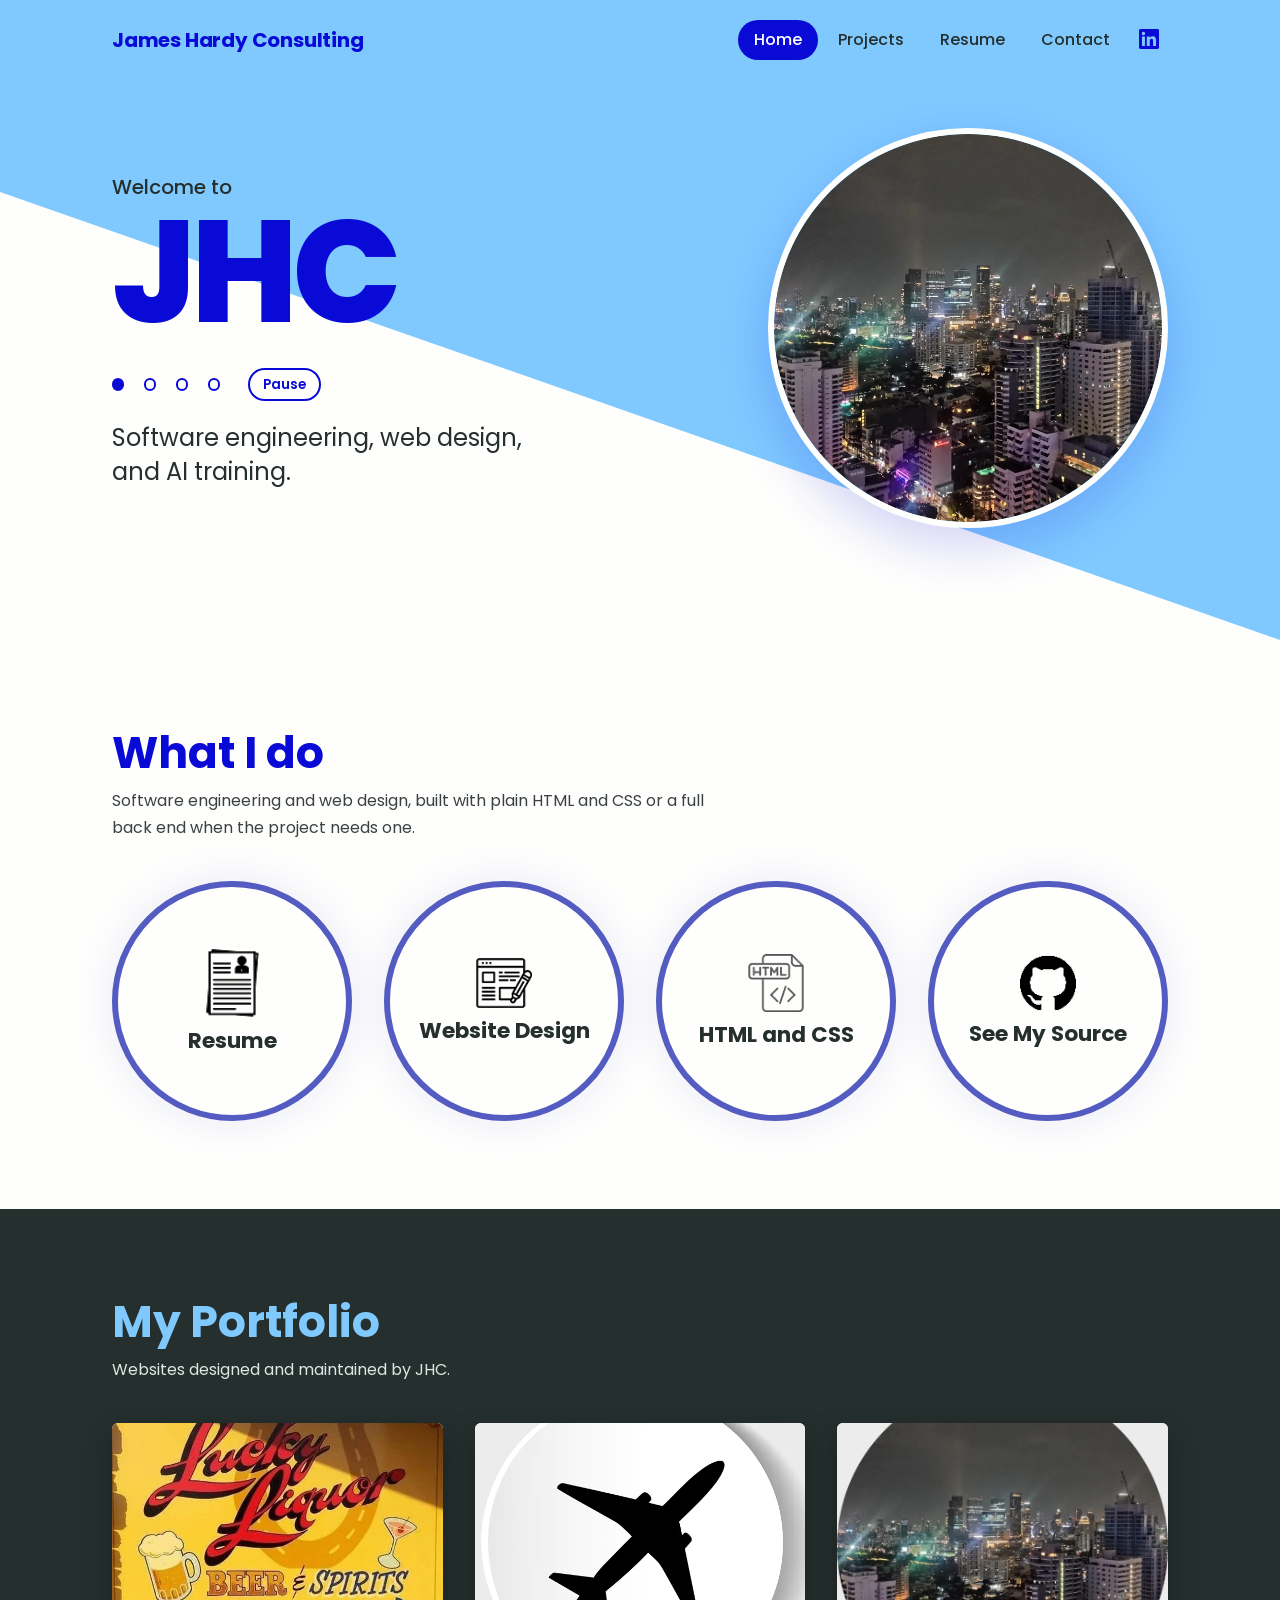
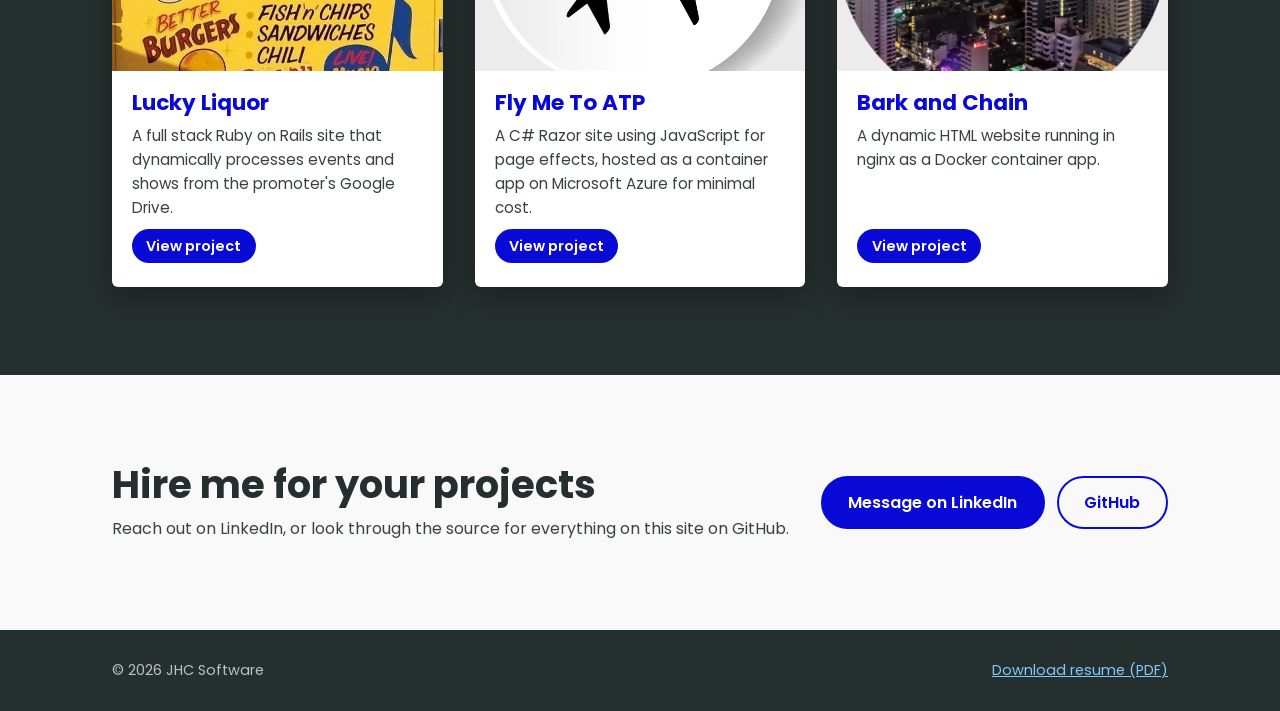
==== commit 47f88691: "new site design" ====
--- a/index.html
+++ b/index.html
@@ -1,357 +1,161 @@
-<!DOCTYPE html>
-<html lang="en">
-   <head>
-      <!-- basic -->
-      <meta charset="utf-8">
-      <meta http-equiv="X-UA-Compatible" content="IE=edge">
-      <meta name="viewport" content="width=device-width, initial-scale=1">
-      <!-- mobile metas -->
-      <meta name="viewport" content="width=device-width, initial-scale=1">
-      <meta name="viewport" content="initial-scale=1, maximum-scale=1">
-      <!-- site metas -->
-      <title>James Hardy Consulting</title>
-      <meta name="keywords" content="">
-      <meta name="description" content="">
-      <meta name="author" content="">
-      <!-- bootstrap css -->
-      <link rel="stylesheet" type="text/css" href="css/bootstrap.min.css">
-      <!-- style css -->
-      <link rel="stylesheet" type="text/css" href="css/style.css">
-      <!-- Responsive-->
-      <link rel="stylesheet" href="css/responsive.css">
-      <!-- fevicon -->
-      <link rel="icon" href="images/fevicon.png" type="image/gif" />
-      <!-- Scrollbar Custom CSS -->
-      <link rel="stylesheet" href="css/jquery.mCustomScrollbar.min.css">
-      <!-- Tweaks for older IEs-->
-      <link rel="stylesheet" href="https://netdna.bootstrapcdn.com/font-awesome/4.0.3/css/font-awesome.css">
-      <!-- fonts -->
-      <link href="https://fonts.googleapis.com/css2?family=Poppins:wght@400;500;700&display=swap" rel="stylesheet">
-      <!-- font awesome css -->
-      <link rel="stylesheet" href="path/to/font-awesome/css/font-awesome.min.css">
-   </head>
-   <body>
-      <!-- header section start -->
-      <div class="header_section">
-         <div class="container">
-            <nav class="navbar navbar-expand-lg navbar-light bg-light">
-               <div class="logo"><a href="index.html"><img src="images/JHC.png"></a></div>
-               <button class="navbar-toggler" type="button" data-toggle="collapse" data-target="#navbarSupportedContent" aria-controls="navbarSupportedContent" aria-expanded="false" aria-label="Toggle navigation">
-               <span class="navbar-toggler-icon"></span>
-               </button>
-               <div class="collapse navbar-collapse" id="navbarSupportedContent">
-                  <ul class="navbar-nav ml-auto">
-                     <li class="nav-item">
-                        <a class="nav-link" href="index.html">Home</a>
-                     </li>
-                     <li class="nav-item">
-                        <a class="nav-link" href="about.html">About</a>
-                     </li>
-                     <li class="nav-item">
-                        <a class="nav-link" href="portfolio.html">Portfolio</a>
-                     </li>
-                     <li class="nav-item">
-                        <a class="nav-link" href="service.html">Service</a>
-                     </li>
-                     <li class="nav-item">
-                        <a class="nav-link" href="contact.html">Contact Us</a>
-                     </li>
-                  </ul>
-               </div>
-            </nav>
-         </div>
-         <!-- banner section start -->
-         <div class="banner_section layout_padding">
-            <section class="slide-wrapper">
-               <div class="container-fluid">
-                  <div id="myCarousel" class="carousel slide" data-ride="carousel">
-                     <ol class="carousel-indicators">
-                        <li data-target="#myCarousel" data-slide-to="0" class="active"></li>
-                        <li data-target="#myCarousel" data-slide-to="1"></li>
-                        <li data-target="#myCarousel" data-slide-to="2"></li>
-                        <li data-target="#myCarousel" data-slide-to="3"></li>
-                     </ol>
-                     <div class="carousel-inner">
-                        <div class="carousel-item active">
-                           <div class="container-fluid">
-                              <div class="row">
-                                 <div class="col-md-6">
-                                    <div class="banner_taital_main">
-                                       <h3 class="banner_text">Welcome to <br>James Hardy Consulting</h3>
-                                       <h1 class="banner_taital">Software Engineer \ Web Designer</h1>
-                                    </div>
-                                 </div>
-                                 <div class="col-md-6">
-                                    <div class="social_icon">
-                                       <ul>
-                                        <!--  <li><a href="#"><i class="fa fa-facebook" aria-hidden="true"></i></a></li> -->
-                                          <li><a href="https://www.linkedin.com/in/james-hardy-94623627"><i class="fa fa-linkedin" aria-hidden="true"></i></a></li>
-                                       </ul>
-                                    </div>
-                                 </div>
-                              </div>
-                           </div>
-                        </div>
-                        <div class="carousel-item">
-                           <div class="container-fluid">
-                              <div class="row">
-                                 <div class="col-md-6">
-                                    <div class="banner_taital_main">
-                                     <h3 class="banner_text">Hello From <br>James Hardy Consulting</h3>
-                                       <h1 class="banner_taital">Software Engineer \ Web Designer</h1>
-                                    </div>
-                                 </div>
-                                 <div class="col-md-6">
-                                    <div class="social_icon">
-                                       <ul>
-                                          <li><a href="#"><i class="fa fa-facebook" aria-hidden="true"></i></a></li>
-                                          <li><a href="#"><i class="fa fa-linkedin" aria-hidden="true"></i></a></li>
-                                       </ul>
-                                    </div>
-                                 </div>
-                              </div>
-                           </div>
-                        </div>
-                        <div class="carousel-item">
-                           <div class="container-fluid">
-                              <div class="row">
-                                 <div class="col-md-6">
-                                    <div class="banner_taital_main">
-                                       <h3 class="banner_text">Hello From <br>James Hardy Consulting</h3>
-                                       <h1 class="banner_taital">Software Engineer \ Web Designer</h1>
-                                    </div>
-                                 </div>
-                                 <div class="col-md-6">
-                                    <div class="social_icon">
-                                       <ul>
-                                          <li><a href="#"><i class="fa fa-facebook" aria-hidden="true"></i></a></li>
-                                          <li><a href="#"><i class="fa fa-linkedin" aria-hidden="true"></i></a></li>
-                                       </ul>
-                                    </div>
-                                 </div>
-                              </div>
-                           </div>
-                        </div>
-                        <div class="carousel-item">
-                           <div class="container-fluid">
-                              <div class="row">
-                                 <div class="col-md-6">
-                                    <div class="banner_taital_main">
-                                       <h3 class="banner_text">Hello From <br>James Hardy Consulting</h3>
-                                       <h1 class="banner_taital">Software Engineer \ Web Designer</h1>
-                                    </div>
-                                 </div>
-                                 <div class="col-md-6">
-                                    <div class="social_icon">
-                                       <ul>
-                                          <li><a href="#"><i class="fa fa-facebook" aria-hidden="true"></i></a></li>
-                                          <li><a href="#"><i class="fa fa-linkedin" aria-hidden="true"></i></a></li>
-                                       </ul>
-                                    </div>
-                                 </div>
-                              </div>
-                           </div>
-                        </div>
-                     </div>
-                  </div>
-               </div>
-            </section>
-            <div class="container">
-               <div class="video_bt">
-                  <div class="play_icon"><img src="images/play-icon.png"></div>
-               </div>
-            </div>
-         </div>
-         <!-- banner section end -->
-      </div>
-      <!-- header section end -->
-      <!-- services section start -->
-      <div class="services_section layout_padding">
-         <div class="container">
-            <div class="row">
-               <div class="col-sm-12">
-                  <h1 class="services_taital"><span class="portfolio_title_1">Services</span></h1>
-               </div>
-            </div>
-         </div>
-         <div class="container">
-            <div class="services_section_2">
-               <div class="row">
-                  <div class="col-lg-3 col-sm-6">
-                     <div class="box_main ">
-                        <div class="app_icon"><img src="images/icon-0.png"></div>
-                        <div class="app_icon_1"><img src="images/icon-1.png"></div>
-                        <h4 class="services_text">App Design</h4>
-                     </div>
-                  </div>
-                  <div class="col-lg-3 col-sm-6">
-                     <div class="box_main ">
-                        <div class="app_icon"><img src="images/icon-2.png"></div>
-                        <div class="app_icon_1"><img src="images/icon-6.png"></div>
-                        <h4 class="services_text">Website Design</h4>
-                     </div>
-                  </div>
-                  <div class="col-lg-3 col-sm-6">
-                     <div class="box_main ">
-                        <div class="app_icon"><img src="images/icon-3.png"></div>
-                        <div class="app_icon_1"><img src="images/icon-7.png"></div>
-                        <h4 class="services_text">Html And Css</h4>
-                     </div>
-                  </div>
-                  <div class="col-lg-3 col-sm-6">
-                     <div class="box_main ">
-                        <div class="app_icon"><img src="images/github-0.png"></div>
-                        <div class="app_icon_1"><img src="images/github-1.png"></div>
-                        <h4 class="services_text">See My Source</h4>
-                     </div>
-                  </div>
-               </div>
-               <div class="readmore_bt"><a href="#">Read More</a></div>
-            </div>
-         </div>
-      </div>
-      <!-- services section end -->
-      <!-- portfolio section start -->
-      <div class="portfolio_section layout_padding margin_top90">
-         <div class="container">
-            <div class="row">
-               <div class="col-sm-12">
-                  <h1 class="portfolio_title">My <span class="portfolio_title_1">Portfolio</span></h1>
-                  <p class="portfolio_text">Websites designed and maintained by JHC</p>
-               </div>
-            </div>
-         </div>
-         <div class="portfolio_section_2">
-            <div class="container">
-               <div class="row">
-                  <div class="col-md-4">
-                     <div class="portfolio_box">
-                        <div class="portfolio_img">
-                           <h4 class="date_text">Lucky liquor</h4>
-                           <h4 class="prep_text"></h4>
-                        </div>
-                        <p class="lorem_text">A full stack Ruby on rails site that dynamically processes events and shows from the promoters google drive.</p>
-                     </div>
-                  </div>
-                  <div class="col-md-4">
-                     <div class="portfolio_box">
-                        <div class="portfolio_img_2">
-                           <h4 class="date_text">Fly Me To ATP</h4>
-                           <h4 class="prep_text"></h4>
-                        </div>
-                        <p class="lorem_text">C# Razor webpage based site, using javascript for page effects. Hosted as a container app on Microsoft Azure for minimal cost.</p>
-                     </div>
-                  </div>
-                  <div class="col-md-4">
-                     <div class="portfolio_box">
-                        <div class="portfolio_box_3">
-                           <div class="portfolio_img">
-                              <h4 class="date_text">Branches and Chains</h4>
-                              <h4 class="prep_text"></h4>
-                           </div>
-                           <p class="lorem_text">Simple dynamic HTML website running in nginx as a docker container app.</p>
-                        </div>
-                     </div>
-                  </div>
-               </div>
-               <div class="readmore_bt_1"><a href="#">Read More</a></div>
-            </div>
-         </div>
-      </div>
-      <!-- portfolio section end -->
-      <!-- contact section start -->
-      <div class="contact_section layout_padding">
-         <div class="container">
-            <div class="row">
-               <div class="col-sm-12">
-                  <h1 class="contact_taital">My <span class="contact_taital_1">Contact</span></h1>
-               </div>
-            </div>
-            <div class="contact_section_2">
-               <div class="row">
-                  <div class="col-md-12">
-                     <div class="mail_section_1">
-                        <input type="text" class="mail_text" placeholder="Your Name" name="Your Name">
-                        <input type="text" class="mail_text" placeholder="Your Email" name="Your Email">
-                        <input type="text" class="mail_text" placeholder="Your Phone" name="Your Phone">
-                        <textarea class="massage-bt" placeholder="Your Massage" rows="5" id="comment" name="Your Massage"></textarea>
-                        <div class="send_bt"><a href="#">Send Now</a></div>
-                     </div>
-                  </div>
-               </div>
-            </div>
-         </div>
-      </div>
-      <!-- contact section end -->
-      <!-- project box section start -->
-      <div class="project_box">
-         <div class="container">
-            <div class="project_main">
-               <h1 class="hire_text">Hire me for your projects</h1>
-               <div class="callnow_bt"><a href="#">Call Now</a></div>
-            </div>
-         </div>
-      </div>
-      <!-- project box section end -->
-      <!-- footer section start -->
-      <div class="footer_section">
-         <div class="container">
-            <div class="location_text">
-               <ul>
-                  <li>
-                     <a href="#"><i class="fa fa-map-marker" aria-hidden="true"></i></a>
-                  </li>
-                  <li>
-                     <a href="#"><i class="fa fa-phone" aria-hidden="true"></i></a>
-                  </li>
-                  <li>
-                     <a href="#"><i class="fa fa-envelope" aria-hidden="true"></i></a>
-                  </li>
-               </ul>
-            </div>
-         </div>
-      </div>
-      <!-- footer section end -->
-      <!-- copyright section start -->
-      <div class="copyright_section">
-         <div class="container">
-            <p class="copyright_text">2020 All Rights Reserved. Design by <a href="https://html.design">Free Html Templates</a> Distribution by <a href="https://themewagon.com">ThemeWagon</a></p>
-         </div>
-      </div>
-      <!-- copyright section end -->
-      <!-- Javascript files-->
-      <script src="js/jquery.min.js"></script>
-      <script src="js/popper.min.js"></script>
-      <script src="js/bootstrap.bundle.min.js"></script>
-      <script src="js/jquery-3.0.0.min.js"></script>
-      <script src="js/plugin.js"></script>
-      <!-- sidebar -->
-      <script src="js/jquery.mCustomScrollbar.concat.min.js"></script>
-      <script src="js/custom.js"></script>
-      <script>
-         $('#myCarousel').carousel({
-            interval: false
-         });
-         
-         //scroll slides on swipe for touch enabled devices
-         
-         $("#myCarousel").on("touchstart", function(event){
-         
-            var yClick = event.originalEvent.touches[0].pageY;
-            $(this).one("touchmove", function(event){
-         
-                var yMove = event.originalEvent.touches[0].pageY;
-                if( Math.floor(yClick - yMove) > 1 ){
-                    $(".carousel").carousel('next');
-                }
-                else if( Math.floor(yClick - yMove) < -1 ){
-                    $(".carousel").carousel('prev');
-                }
-            });
-            $(".carousel").on("touchend", function(){
-                $(this).off("touchmove");
-            });
-         });
-      </script>
-   </body>
-</html>+<!DOCTYPE html>
+<html lang="en">
+<head>
+  <meta charset="utf-8">
+  <meta name="viewport" content="width=device-width, initial-scale=1">
+  <title>James Hardy Consulting</title>
+  <meta name="description" content="James Hardy Consulting: software engineering and web design.">
+  <link rel="preconnect" href="https://fonts.googleapis.com">
+  <link rel="preconnect" href="https://fonts.gstatic.com" crossorigin>
+  <link href="https://fonts.googleapis.com/css2?family=Poppins:wght@400;500;600;700;800&amp;display=swap" rel="stylesheet">
+  <link rel="stylesheet" href="css/style.css">
+</head>
+<body>
+  <a class="skip" href="#main">Skip to content</a>
+
+  <div class="hero">
+    <header class="site-header">
+      <div class="wrap">
+        <nav class="nav" aria-label="Main">
+          <a class="brand" href="index.html">James Hardy Consulting</a>
+          <ul class="nav-links">
+            <li><a href="index.html" aria-current="page">Home</a></li>
+            <li><a href="portfolio.html">Projects</a></li>
+            <li><a href="resume.html">Resume</a></li>
+            <li><a href="#contact">Contact</a></li>
+            <li><a class="nav-icon" href="https://www.linkedin.com/in/james-hardy-94623627" target="_blank" rel="noopener noreferrer" aria-label="LinkedIn (opens in a new tab)"><svg viewBox="0 0 24 24" width="20" height="20" aria-hidden="true" focusable="false"><path fill="currentColor" d="M20.447 20.452h-3.554v-5.569c0-1.328-.027-3.037-1.852-3.037-1.853 0-2.136 1.445-2.136 2.939v5.667H9.351V9h3.414v1.561h.046c.477-.9 1.637-1.85 3.37-1.85 3.601 0 4.267 2.37 4.267 5.455v6.286zM5.337 7.433a2.062 2.062 0 01-2.063-2.065 2.064 2.064 0 112.063 2.065zm1.782 13.019H3.555V9h3.564v11.452zM22.225 0H1.771C.792 0 0 .774 0 1.729v20.542C0 23.227.792 24 1.771 24h20.451C23.2 24 24 23.227 24 22.271V1.729C24 .774 23.2 0 22.222 0z"/></svg></a></li>
+          </ul>
+        </nav>
+      </div>
+    </header>
+
+    <div class="wrap hero-body">
+      <div>
+        <div class="carousel" role="region" aria-roledescription="carousel" aria-label="Introduction">
+          <div class="slides" aria-live="off">
+            <div class="slide is-active" role="group" aria-roledescription="slide" aria-label="1 of 4">
+              <p class="hero-eyebrow">Welcome to</p>
+              <h1 class="hero-title">JHC</h1>
+            </div>
+            <div class="slide" role="group" aria-roledescription="slide" aria-label="2 of 4">
+              <p class="slide-title">Web Design</p>
+            </div>
+            <div class="slide" role="group" aria-roledescription="slide" aria-label="3 of 4">
+              <p class="slide-title">AI Training</p>
+            </div>
+            <div class="slide" role="group" aria-roledescription="slide" aria-label="4 of 4">
+              <p class="slide-title">Software Engineer</p>
+            </div>
+          </div>
+          <div class="carousel-controls" hidden>
+            <div class="dots"></div>
+            <button class="carousel-pause" type="button" aria-label="Pause slideshow">Pause</button>
+          </div>
+        </div>
+        <p class="hero-sub">Software engineering, web design, and AI training.</p>
+      </div>
+      <img class="hero-photo" src="images/skyline.webp" width="400" height="400" alt="A city skyline at night">
+    </div>
+  </div>
+
+  <main id="main">
+
+    <section class="section" id="what-i-do" aria-labelledby="what-i-do-title">
+      <div class="wrap">
+        <h2 class="section-title" id="what-i-do-title">What I do</h2>
+        <p class="section-intro">Software engineering and web design, built with plain HTML and CSS or a full back end when the project needs one.</p>
+
+        <ul class="tiles">
+          <li>
+            <a class="tile" href="resume.html">
+              <span class="tile-icon"><img class="icon-off" src="images/resume-0.png" width="50" height="63" alt=""><img class="icon-on" src="images/resume-1.png" width="50" height="63" alt=""></span>
+              <span class="tile-label">Resume</span>
+            </a>
+          </li>
+          <li>
+            <div class="tile">
+              <span class="tile-icon"><img class="icon-off" src="images/icon-2.png" width="69" height="62" alt=""><img class="icon-on" src="images/icon-6.png" width="69" height="62" alt=""></span>
+              <span class="tile-label">Website Design</span>
+            </div>
+          </li>
+          <li>
+            <div class="tile">
+              <span class="tile-icon"><img class="icon-off" src="images/icon-3.png" width="61" height="63" alt=""><img class="icon-on" src="images/icon-7.png" width="61" height="63" alt=""></span>
+              <span class="tile-label">HTML and CSS</span>
+            </div>
+          </li>
+          <li>
+            <a class="tile" href="https://github.com/himilou" target="_blank" rel="noopener noreferrer">
+              <span class="tile-icon"><img class="icon-off" src="images/github-0.png" width="63" height="63" alt=""><img class="icon-on" src="images/github-1.png" width="63" height="63" alt=""></span>
+              <span class="tile-label">See My Source</span>
+            </a>
+          </li>
+        </ul>
+      </div>
+    </section>
+
+    <section class="section projects" id="projects" aria-labelledby="projects-title">
+      <div class="wrap">
+        <h2 class="section-title" id="projects-title">My Portfolio</h2>
+        <p class="section-intro">Websites designed and maintained by JHC.</p>
+
+        <ul class="cards">
+          <li>
+            <a class="card" href="portfolio.html#lucky-liquor">
+              <img class="card-img" src="images/lucky-liquor.webp" width="652" height="669" alt="Hand-painted Lucky Liquor sign" loading="lazy">
+              <div class="card-body">
+                <h3 class="card-title">Lucky Liquor</h3>
+                <p class="card-text">A full stack Ruby on Rails site that dynamically processes events and shows from the promoter's Google Drive.</p>
+                <span class="card-link">View project</span>
+              </div>
+            </a>
+          </li>
+          <li>
+            <a class="card" href="portfolio.html#fly-me-to-atp">
+              <img class="card-img" src="images/fly-me-to-atp.webp" width="640" height="640" alt="Airplane icon" loading="lazy">
+              <div class="card-body">
+                <h3 class="card-title">Fly Me To ATP</h3>
+                <p class="card-text">A C# Razor site using JavaScript for page effects, hosted as a container app on Microsoft Azure for minimal cost.</p>
+                <span class="card-link">View project</span>
+              </div>
+            </a>
+          </li>
+          <li>
+            <a class="card" href="portfolio.html#bark-and-chain">
+              <img class="card-img" src="images/skyline.webp" width="720" height="720" alt="A city skyline at night" loading="lazy">
+              <div class="card-body">
+                <h3 class="card-title">Bark and Chain</h3>
+                <p class="card-text">A dynamic HTML website running in nginx as a Docker container app.</p>
+                <span class="card-link">View project</span>
+              </div>
+            </a>
+          </li>
+        </ul>
+      </div>
+    </section>
+
+    <section class="section hire" id="contact" aria-labelledby="contact-title">
+      <div class="wrap hire-inner">
+        <div>
+          <h2 id="contact-title">Hire me for your projects</h2>
+          <p>Reach out on LinkedIn, or look through the source for everything on this site on GitHub.</p>
+        </div>
+        <div class="btn-row">
+          <a class="btn" href="https://www.linkedin.com/in/james-hardy-94623627" target="_blank" rel="noopener noreferrer">Message on LinkedIn</a>
+          <a class="btn btn-ghost" href="https://github.com/himilou" target="_blank" rel="noopener noreferrer">GitHub</a>
+        </div>
+      </div>
+    </section>
+
+  </main>
+
+  <footer class="site-footer">
+    <div class="wrap">
+      <p>&copy; 2026 JHC Software</p>
+      <p><a href="James_Hardy_Combined_Resume.pdf">Download resume (PDF)</a></p>
+    </div>
+  </footer>
+
+  <script src="js/site.js" defer></script>
+</body>
+</html>
--- a/css/style.css
+++ b/css/style.css
@@ -1,943 +1,580 @@
-/*--------------------------------------------------------------------- File Name: style.css ---------------------------------------------------------------------*/
-
-
-/*--------------------------------------------------------------------- import Fonts ---------------------------------------------------------------------*/
-
-@import url('https://fonts.googleapis.com/css?family=Rajdhani:300,400,500,600,700');
-@import url('https://fonts.googleapis.com/css?family=Poppins:100,100i,200,200i,300,300i,400,400i,500,500i,600,600i,700,700i,800,800i,900,900i');
-@font-face {
-    font-family: "Righteous";
-    src: url("../fonts/BalooChettan-Regular.ttf");
-    src: url("../fonts/BalooChettan-Regular.ttf");
-}
-
-
-/*****---------------------------------------- 1) font-family: 'Rajdhani', sans-serif;
- 2) font-family: 'Poppins', sans-serif;
- ----------------------------------------*****/
-
-
-/*--------------------------------------------------------------------- import Files ---------------------------------------------------------------------*/
-
-@import url(animate.min.css);
-@import url(normalize.css);
-@import url(icomoon.css);
-@import url(css/font-awesome.min.css);
-@import url(meanmenu.css);
-@import url(owl.carousel.min.css);
-@import url(swiper.min.css);
-@import url(slick.css);
-@import url(jquery.fancybox.min.css);
-@import url(jquery-ui.css);
-@import url(nice-select.css);
-
-/*--------------------------------------------------------------------- skeleton ---------------------------------------------------------------------*/
-
-* {
-    box-sizing: border-box !important;
-    transition: ease all 0.5s;
-}
-
-html {
-    scroll-behavior: smooth;
-}
-
-body {
-    color: #666666;
-    font-size: 14px;
-    line-height: 1.80857;
-    font-weight: normal;
-    overflow-x: hidden;
-    font-family: 'Poppins', sans-serif;
-}
-
-a {
-    color: #1f1f1f;
-    text-decoration: none !important;
-    outline: none !important;
-    -webkit-transition: all .3s ease-in-out;
-    -moz-transition: all .3s ease-in-out;
-    -ms-transition: all .3s ease-in-out;
-    -o-transition: all .3s ease-in-out;
-    transition: all .3s ease-in-out;
-}
-
-h1,
-h2,
-h3,
-h4,
-h5,
-h6 {
-    letter-spacing: 0;
-    font-weight: normal;
-    position: relative;
-    padding: 0 0 10px 0;
-    font-weight: normal;
-    line-height: normal;
-    color: #111111;
-    margin: 0
-}
-
-h1 {
-    font-size: 24px
-}
-
-h2 {
-    font-size: 22px
-}
-
-h3 {
-    font-size: 18px
-}
-
-h4 {
-    font-size: 16px
-}
-
-h5 {
-    font-size: 14px
-}
-
-h6 {
-    font-size: 13px
-}
-
-*,
-*::after,
-*::before {
-    -webkit-box-sizing: border-box;
-    -moz-box-sizing: border-box;
-    box-sizing: border-box;
-}
-
-h1 a,
-h2 a,
-h3 a,
-h4 a,
-h5 a,
-h6 a {
-    color: #212121;
-    text-decoration: none!important;
-    opacity: 1
-}
-
-button:focus {
-    outline: none;
-}
-
-ul,
-li,
-ol {
-    margin: 0px;
-    padding: 0px;
-    list-style: none;
-}
-
-p {
-    margin: 20px;
-    font-weight: 300;
-    font-size: 15px;
-    line-height: 24px;
-}
-
-a {
-    color: #222222;
-    text-decoration: none;
-    outline: none !important;
-}
-
-a,
-.btn {
-    text-decoration: none !important;
-    outline: none !important;
-    -webkit-transition: all .3s ease-in-out;
-    -moz-transition: all .3s ease-in-out;
-    -ms-transition: all .3s ease-in-out;
-    -o-transition: all .3s ease-in-out;
-    transition: all .3s ease-in-out;
-}
-
-img {
-    max-width: 100%;
-    height: auto;
-}
-
- :focus {
-    outline: 0;
-}
-
-.paddind_bottom_0 {
-    padding-bottom: 0 !important;
-}
-
-.btn-custom {
-    margin-top: 20px;
-    background-color: transparent !important;
-    border: 2px solid #ddd;
-    padding: 12px 40px;
-    font-size: 16px;
-}
-
-.lead {
-    font-size: 18px;
-    line-height: 30px;
-    color: #767676;
-    margin: 0;
-    padding: 0;
-}
-
-.form-control:focus {
-    border-color: #ffffff !important;
-    box-shadow: 0 0 0 .2rem rgba(255, 255, 255, .25);
-}
-
-.navbar-form input {
-    border: none !important;
-}
-
-.badge {
-    font-weight: 500;
-}
-
-blockquote {
-    margin: 20px 0 20px;
-    padding: 30px;
-}
-
-button {
-    border: 0;
-    margin: 0;
-    padding: 0;
-    cursor: pointer;
-}
-
-.full {
-    float: left;
-    width: 100%;
-}
-
-.layout_padding {
-    padding-top: 90px;
-    padding-bottom: 0px;
-}
-
-.padding_0 {
-    padding: 0px;
-}
-
-
-/* header section start */
-
-.header_section {
-    width: 100%;
-    float: left;
-    background-image: url(../images/banner-blue-bg.png);
-    height: auto;
-    background-size: 100%;
-    background-repeat: no-repeat;
-}
-
-.header_bg {
-    background: #7FC9FFFF;
-}
-
-.bg-light {
-    background-color: transparent !important;
-}
-
-.logo {
-    width: 27%;
-    float: left;
-}
-
-.ml-auto,
-.mx-auto {
-    margin-left: auto!important;
-}
-
-.navbar-expand-lg .navbar-nav .nav-link {
-    padding-right: 20px;
-    padding-left: 20px;
-    font-size: 18px;
-    color:  hwb(240 4% 16%);
-    border-radius: 40px;
-    text-transform: uppercase;
-}
-
-.navbar-light .navbar-nav .nav-link:focus,
-.navbar-light .navbar-nav .nav-link:hover {
-    color:  #fefefd;
-}
-
-.navbar {
-    padding: 30px 0px 30px 0px;
-}
-
-
-/* header section end */
-
-
-/* banner section start */
-
-.banner_section {
-    width: 100%;
-    float: left;
-    padding: 0px 0px 220px 0px;
-}
-
-.banner_taital_main {
-    width: 100%;
-    float: left;
-    padding-left: 100px;
-    padding-top: 100px;
-}
-
-.banner_taital {
-    width: 100%;
-    float: left;
-    font-size: 60px;
-    color: hwb(240 4% 16%);
-    font-weight: bold;
-    padding-bottom: 0px;
-    line-height: 70px;
-}
-
-.banner_text {
-    width: 100%;
-    float: left;
-    font-size: 24px;
-    color: hwb(240 4% 16%);
-}
-
-.social_icon {
-    width: 100%;
-    float: right;
-    text-align: right;
-}
-
-.social_icon ul {
-    margin: 0px;
-    padding: 0px;
-    display: inline-block;
-}
-
-
-.social_icon li a {
-    float: left;
-    padding: 0px 0px;
-    background-color: #b0b3b2;
-    color: #252f2d;
-    border-radius: 5px;
-    font-size: 18px;
-    margin-right: 5px;
-    width: 35px;
-    text-align: center;
-    margin-top: 10px;
-}
-
-.social_icon li a:hover {
-    background-color: #ffffff;
-    color: #252f2d;
-}
-
-.video_bt {
-    width: 100%;
-    float: left;
-    padding-top: 120px;
-    padding-left: 20px;
-}
-
-.play_icon img {
-    width: 80px;
-}
-
-.play_icon {
-    width: 100%;
-    margin: 0 auto;
-    position: relative;
-    z-index: 5;
-}
-
-.play_icon::before {
-    content: '';
-    position: absolute;
-    top: 40px;
-    left: 40px;
-    width: 90px;
-    height: 90px;
-    transform: translate(-50%, -50%);
-    background-color: #f5c729;
-    border-radius: 100%;
-    animation: fadeEffect 1.3s infinite ease;
-    box-shadow: 0px 0px 10px 0px;
-    right: initial;
-    margin: 0 auto;
-    z-index: -1;
-}
-
-@keyframes fadeEffect {
-    0% {
-        transform: translate(-50%, -50%) scale(1);
-        opacity: 1
-    }
-    100% {
-        transform: translate(-50%, -50%) scale(1.2);
-        opacity: 0;
-    }
-}
-
-.carousel-inner,
-.carousel,
-.carousel-item,
-.container,
-.fill {
-    width: 100%;
-    background-position: center center;
-    background-size: cover;
-}
-
-.slide-wrapper {
-    display: inline;
-}
-
-.slide-wrapper .container {
-    padding: 0;
-}
-
-
-/*------------------------------ vertical bootstrap slider----------------------------*/
-
-.banner_section .carousel-inner>.carousel-item.carousel-item-next,
-.banner_section .carousel-inner>.carousel-item.active.carousel-item-right {
-    transform: translate3d(0, 100%, 0);
-    -webkit-transform: translate3d(0, 100%, 0);
-    -ms-transform: translate3d(0, 100%, 0);
-    -moz-transform: translate3d(0, 100%, 0);
-    -o-transform: translate3d(0, 100%, 0);
-    top: 0;
-}
-
-.banner_section .carousel-inner>.carousel-item.carousel-item-prev,
-.banner_section .carousel-inner>.carousel-item.active.carousel-item-left {
-    transform: translate3d(0, -100%, 0);
-    -webkit-transform: translate3d(0, -100%, 0);
-    -moz-transform: translate3d(0, -100%, 0);
-    -ms-transform: translate3d(0, -100%, 0);
-    -o-transform: translate3d(0, -100%, 0);
-    top: 0;
-}
-
-.banner_section .carousel-inner>.carousel-item.next.carousel-item-left,
-.banner_section .carousel-inner>.carousel-item.carousel-item-prev.carousel-item-right,
-.banner_section .carousel-inner>.carousel-item.active {
-    transform: translate3d(0, 0, 0);
-    -webkit-transform: translate3d(0, 0, 0);
-    -ms-transform: translate3d(0, 0, 0);
-    ;
-    -moz-transform: translate3d(0, 0, 0);
-    -o-transform: translate3d(0, 0, 0);
-    top: 0;
-}
-
-
-/*------------------------------- vertical carousel indicators ------------------------------*/
-
-.carousel-indicators {
-    position: absolute;
-    top: 0;
-    bottom: 0;
-    margin: auto;
-    height: 20px;
-    right: 10px;
-    left: auto;
-    width: auto;
-    -webkit-transform: rotate(90deg);
-    -moz-transform: rotate(90deg);
-    -ms-transform: rotate(90deg);
-    -o-transform: rotate(90deg);
-    transform: rotate(90deg);
-    display: none;
-}
-
-.carousel-indicators li {
-    display: block;
-    margin-bottom: 5px;
-    width: 15px;
-    height: 15px;
-    border-radius: 100%;
-    background-color: #0fbdd7
-}
-
-.carousel-indicators li.active {
-    margin-bottom: 5px;
-    background: #ffffff;
-}
-
-
-/* banner section end */
-
-
-/* services section start */
-
-.services_section {
-    width: 100%;
-    float: left;
-    padding-top: 0px;
-}
-
-.services_taital {
-    width: 100%;
-    float: left;
-    font-size: 40px;
-    color: #f5c729;
-    font-weight: bold;
-}
-
-.services_text {
-    width: 100%;
-    font-size: 24px;
-    color: #343534;
-    font-weight: bold;
-    padding: 20px 0px 0px 0px;
-    text-align: center;
-}
-
-.services_section_2 {
-    width: 100%;
-    float: left;
-    padding-top: 80px;
-}
-
-.box_main {
-    width: 100%;
-    border-radius: 100%;
-    border: 6px solid #545cc2;
-    height: auto;
-    padding: 70px 0px;
-    box-shadow: 0px 0px 60px 0px #f0f0ef;
-}
-
-.app_icon {
-    width: 100%;
-    margin: 0 auto;
-    text-align: center;
-    align-items: center;
-    justify-content: center;
-}
-
-.app_icon_1 {
-    width: 100%;
-    margin: 0 auto;
-    text-align: center;
-    align-items: center;
-    justify-content: center;
-    display: none;
-}
-
-.box_main:hover .services_text {
-    color: hwb(240 4% 16%);
-}
-
-.services_text.active {
-    color: hwb(240 4% 16%);
-}
-
-.box_main:hover .app_icon_1 {
-    display: block;
-}
-
-.box_main:hover .app_icon {
-    display: none;
-}
-
-.readmore_bt {
-    width: 170px;
-    margin: 0 auto;
-    text-align: center;
-    margin-top: 50px;
-}
-
-.readmore_bt a {
-    width: 100%;
-    float: left;
-    text-align: center;
-    font-size: 16px;
-    color: #fefefd;
-    background-color: #252f2d;
-    padding: 14px 20px;
-    margin-top: 10px;
-    border-radius: 5px;
-    font-weight: bold;
-}
-
-.readmore_bt a:hover {
-    background-color: #f5c729;
-    color: #fefefd;
-}
-
-
-/* services section end */
-
-
-
-/* portfolio section start */
-
-.portfolio_section {
-    width: 100%;
-    float: left;
-    background-image: url(../images/portfolio-bg.png);
-    height: 550px;
-    background-size: cover;
-    margin-bottom: 410px;
-}
-
-.portfolio_title {
-    width: 100%;
-    float: left;
-    font-size: 40px;
-    color:#7FC9FFFF;
-    font-weight: bold;
-    text-align: center;
-}
-
-.portfolio_title_1 {
-    color: #fefefd;
-    border-bottom: 5px solid #fefefd;
-}
-
-.portfolio_text {
-    width: 100%;
-    float: left;
-    font-size: 16px;
-    color: #fefefd;
-    text-align: center;
-    margin: 0px;
-}
-
-.portfolio_section_2 {
-    width: 100%;
-    float: left;
-    padding-top: 150px;
-}
-
-.portfolio_box {
-    width: 100%;
-    background-color: #ffffff;
-    box-shadow: 0px 0px 20px 0px;
-    padding: 0px 0px 20px 0px;
-    border-bottom-right-radius: 5px;
-    border-bottom-left-radius: 5px;
-}
-
-.portfolio_img {
-    width: 100%;
-    background-image: url(../images/portfolio-img1.png);
-    height: auto;
-    background-size: 100%;
-    background-repeat: no-repeat;
-}
-
-.portfolio_img_2 {
-    width: 100%;
-    background-image: url(../images/portfolio-img2.png);
-    height: auto;
-    background-size: 100%;
-    background-repeat: no-repeat;
-}
-
-.portfolio_img_3 {
-    width: 100%;
-    background-image: url(../images/portfolio-img3.png);
-    height: auto;
-    background-size: 100%;
-    background-repeat: no-repeat;
-}
-
-.date_text {
-    width: 160px;
-    margin: 0 auto;
-    font-size: 18px;
-    color: #fefefd;
-    text-align: center;
-    text-transform: uppercase;
-    padding: 14px 0px;
-    background-color: hwb(240 4% 16%);
-}
-
-.prep_text {
-    width: 100%;
-    font-size: 20px;
-    color: #fefefd;
-    font-weight: bold;
-    padding: 250px 20px 20px 20px;
-}
-
-.lorem_text {
-    width: 100%;
-    font-size: 14px;
-    color: #353534;
-    margin: 0px;
-    padding: 20px 20px;
-    font-weight: 500;
-}
-
-.readmore_bt_1 {
-    width: 170px;
-    margin: 0 auto;
-    text-align: center;
-    margin-top: 50px;
-}
-
-.readmore_bt_1 a {
-    width: 100%;
-    float: left;
-    text-align: center;
-    font-size: 16px;
-    color: #fefefd;
-    background-color: #252f2d;
-    padding: 14px 20px;
-    margin-top: 10px;
-    border-radius: 5px;
-    font-weight: bold;
-}
-
-.readmore_bt_1 a:hover {
-    background-color: #f5c729;
-    color: #fefefd;
-}
-
-
-/* portfolio section end */
-
-
-/* contact section start */
-
-.contact_section {
-    width: 100%;
-    float: left;
-    padding-bottom: 90px;
-}
-
-.contact_taital {
-    width: 100%;
-    float: left;
-    font-size: 40px;
-    color: #f5c729;
-    font-weight: bold;
-    text-align: center;
-}
-
-.contact_taital_1 {
-    color: #292929;
-    border-bottom: 5px solid #363636;
-}
-
-.contact_section_2 {
-    width: 100%;
-    float: left;
-    padding-top: 55px;
-}
-
-.padding_left_0 {
-    padding-left: 0px;
-}
-
-.mail_section_1 {
-    width: 60%;
-    margin: 0 auto;
-}
-
-.mail_text {
-    width: 100%;
-    float: left;
-    font-size: 16px;
-    color: #414140;
-    background-color: #ffffff;
-    border: 1px solid #aaaaa9;
-    padding: 11px 20px;
-    margin-top: 20px;
-}
-
-input.mail_text::placeholder {
-    color: #414140;
-}
-
-.massage-bt {
-    color: #414140;
-    width: 100%;
-    height: 110px;
-    font-size: 18px;
-    background-color: #ffffff;
-    border: 1px solid #aaaaa9;
-    padding: 40px 20px 0px 20px;
-    height: 110px;
-    margin-top: 20px;
-}
-
-textarea#comment.massage-bt::placeholder {
-    color: #414140;
-}
-
-.send_bt {
-    width: 170px;
-    margin: 0 auto;
-    text-align: center;
-}
-
-.send_bt a {
-    width: 100%;
-    text-align: center;
-    font-size: 16px;
-    color: #fefefd;
-    background-color: #fa7e23;
-    padding: 14px;
-    margin-top: 40px;
-    display: block;
-    font-weight: bold;
-    border-radius: 5px;
-}
-
-.send_bt a:hover {
-    color: #fefefd;
-    background-color: #252f2d;
-}
-
-
-/* contact section end */
-
-
-/* project box section start */
-
-.project_box {
-    width: 100%;
-    float: left;
-    background-color: #f9f9f9;
-    height: auto;
-    padding: 40px 0px;
-}
-
-.project_main {
-    width: 100%;
-    display: flex;
-}
-
-.hire_text {
-    width: 100%;
-    font-size: 30px;
-    color: #252f2d;
-    text-transform: uppercase;
-    font-weight: bold;
-    padding-bottom: 0px;
-    padding-top: 8px;
-}
-
-.callnow_bt {
-    width: 200px;
-    float: right;
-    text-align: right;
-}
-
-.callnow_bt a {
-    width: 100%;
-    float: right;
-    font-size: 16px;
-    color: #fefefd;
-    background-color: #fa7e23;
-    padding: 14px;
-    border-radius: 5px;
-    text-align: center;
-}
-
-.callnow_bt a:hover {
-    color: #fefefd;
-    background-color: #252f2d;
-}
-
-
-/* project box section end */
-
-
-/* footer section start */
-
-.footer_section {
-    width: 100%;
-    float: left;
-    background-color: #252f2d;
-    height: auto;
-    padding: 60px 0px 45px 0px;
-}
-
-.location_text {
-    width: 100%;
-    text-align: center;
-    display: inline-block;
-    margin: 0 auto;
-}
-
-.location_text ul {
-    margin: 0px;
-    padding: 0px;
-    display: inline-block;
-}
-
-.location_text li {
-    float: left;
-}
-
-.location_text li a {
-    float: left;
-    font-size: 20px;
-    color: #fefefd;
-    margin: 0px 10px;
-    background-color: #3e412d;
-    padding: 12px 0px;
-    border-radius: 100%;
-    width: 60px;
-    text-align: center;
-}
-
-.location_text li a:hover {
-    color: #252f2d;
-    background-color: #fefefd;
-}
-
-
-/* footer section end */
-
-
-/* copyright section start */
-
-.copyright_section {
-    width: 100%;
-    float: left;
-    background-color: #252f2d;
-    height: auto;
-}
-
-.copyright_text {
-    width: 100%;
-    float: left;
-    font-size: 16px;
-    margin: 15px 0px;
-    color: #ffffff;
-    text-align: center;
-}
-
-.copyright_text a {
-    color: #ffffff;
-}
-
-.copyright_text a:hover {
-    color: #f5c729;
-}
-
-
-/* copyright section end */
-
-.margin_top90 {
-    margin-top: 90px;
-}
-
-.margin_90{
-    margin: 90px 0px;
-}+/* ==========================================================================
+   James Hardy Consulting - portfolio
+   Plain CSS, no framework. Colors carried over from the original site.
+   ========================================================================== */
+
+:root {
+  --sky: #7fc9ff;      /* header / banner blue */
+  --royal: #0a0ad6;    /* headings and labels (original hwb(240 4% 16%)) */
+  --indigo: #545cc2;   /* tile borders */
+  --gold: #f5c729;     /* hover / accent */
+  --ink: #252f2d;      /* dark sections and footer */
+  --paper: #fefefd;    /* page background */
+  --mist: #f9f9f9;     /* light band */
+  --text: #3a4240;     /* body copy */
+
+  --font: "Poppins", system-ui, -apple-system, "Segoe UI", Roboto, sans-serif;
+  --wrap: 1120px;
+  --gutter: clamp(1rem, 4vw, 2rem);
+}
+
+*,
+*::before,
+*::after { box-sizing: border-box; }
+
+html { scroll-behavior: smooth; scroll-padding-top: 1rem; }
+
+body {
+  margin: 0;
+  font-family: var(--font);
+  font-size: 1rem;
+  line-height: 1.7;
+  color: var(--text);
+  background: var(--paper);
+}
+
+img { max-width: 100%; height: auto; display: block; }
+
+a { color: var(--royal); }
+
+:focus-visible {
+  outline: 3px solid var(--gold);
+  outline-offset: 3px;
+  border-radius: 4px;
+}
+
+.wrap {
+  width: 100%;
+  max-width: var(--wrap);
+  margin-inline: auto;
+  padding-inline: var(--gutter);
+}
+
+.skip {
+  position: absolute;
+  left: -999px;
+  top: 0.5rem;
+  background: var(--ink);
+  color: #fff;
+  padding: 0.5rem 1rem;
+  z-index: 10;
+}
+.skip:focus { left: 0.5rem; }
+
+h1, h2, h3 { margin: 0; line-height: 1.15; font-weight: 700; }
+
+/* --------------------------------------------------------------------------
+   Navbar
+   -------------------------------------------------------------------------- */
+
+.site-header {
+  position: relative;
+  background: var(--sky);
+}
+
+.nav {
+  display: flex;
+  flex-wrap: wrap;
+  align-items: center;
+  justify-content: space-between;
+  gap: 0.5rem 1.5rem;
+  padding-block: 1.25rem;
+}
+
+.brand {
+  font-size: 1.25rem;
+  font-weight: 700;
+  color: var(--royal);
+  text-decoration: none;
+  letter-spacing: -0.01em;
+}
+
+.nav-links {
+  display: flex;
+  flex-wrap: wrap;
+  gap: 0.25rem;
+  margin: 0;
+  padding: 0;
+  list-style: none;
+}
+
+.nav-links a {
+  display: block;
+  padding: 0.4rem 1rem;
+  border-radius: 999px;
+  color: var(--ink);
+  font-weight: 500;
+  text-decoration: none;
+}
+
+.nav-links a:hover { background: rgba(255, 255, 255, 0.55); }
+
+.nav-links a.nav-icon {
+  display: grid;
+  place-items: center;
+  width: 2.4rem;
+  height: 2.4rem;
+  padding: 0;
+  color: var(--royal);
+}
+
+.nav-links a.nav-icon:hover { background: var(--royal); color: #fff; }
+
+.nav-links a[aria-current="page"] {
+  background: var(--royal);
+  color: #fff;
+}
+
+/* On phones the brand sits on its own row and the four links share the next */
+@media (max-width: 560px) {
+  .nav { position: relative; flex-direction: column; align-items: flex-start; }
+  /* LinkedIn icon sits on the brand row instead of wrapping to its own line */
+  .nav-links li:last-child { position: absolute; top: 1rem; right: 0; }
+  .nav-links { width: 100%; justify-content: space-between; }
+  .nav-links a { padding-inline: 0.65rem; font-size: 0.95rem; }
+  .nav-links a.nav-icon { padding: 0; }
+}
+
+/* --------------------------------------------------------------------------
+   Hero
+   -------------------------------------------------------------------------- */
+
+.hero {
+  position: relative;
+  background: var(--paper);
+  overflow: hidden;
+}
+
+/* the slanted blue field from the original banner */
+.hero {
+  /* where the blue/white edge meets the left and right sides of the hero;
+     it is set so the edge runs through the carousel text */
+  --edge-left: 27%;
+  --edge-right: 62%;
+}
+
+.hero::before {
+  content: "";
+  position: absolute;
+  inset: 0;
+  background: var(--sky);
+  clip-path: polygon(0 0, 100% 0, 100% var(--edge-right), 0 var(--edge-left));
+}
+
+.hero .site-header { background: transparent; }
+
+.hero-body {
+  position: relative;
+  display: grid;
+  gap: 2rem;
+  align-items: center;
+  padding-block: 1.5rem 5rem;
+}
+
+.hero-eyebrow {
+  margin: 0;
+  font-size: 1.25rem;
+  font-weight: 500;
+  color: var(--ink);
+}
+
+.hero-title {
+  font-size: clamp(4.5rem, 20vw, 9rem);
+  font-weight: 800;
+  letter-spacing: -0.04em;
+  line-height: 0.95;
+  color: var(--royal);
+}
+
+.hero-sub {
+  max-width: 28ch;
+  margin: 1.25rem 0 0;
+  font-size: clamp(1.15rem, 3.5vw, 1.5rem);
+  line-height: 1.4;
+  color: var(--ink);
+}
+
+.hero-photo {
+  width: min(78vw, 380px);
+  aspect-ratio: 1;
+  margin-inline: auto;
+  border-radius: 50%;
+  border: 6px solid var(--paper);
+  box-shadow: 0 18px 50px rgba(10, 10, 214, 0.18);
+  object-fit: cover;
+}
+
+@media (min-width: 800px) {
+  .hero-body {
+    grid-template-columns: 1.1fr 0.9fr;
+    padding-block: 3rem 7rem;
+  }
+  .hero-photo { margin-inline: auto 0; width: min(100%, 400px); }
+  .hero { --edge-left: 30%; --edge-right: 100%; }
+}
+
+/* --------------------------------------------------------------------------
+   Hero carousel (vanilla JS in js/site.js; the first slide shows without JS)
+   -------------------------------------------------------------------------- */
+
+.slides { display: grid; }
+
+.slide {
+  grid-area: 1 / 1;
+  align-content: center;
+  opacity: 0;
+  visibility: hidden;
+  transform: translateY(10px);
+  transition: opacity 0.6s ease, transform 0.6s ease, visibility 0s linear 0.6s;
+}
+
+.slide.is-active {
+  opacity: 1;
+  visibility: visible;
+  transform: none;
+  transition: opacity 0.6s ease, transform 0.6s ease, visibility 0s;
+}
+
+.slide-title {
+  margin: 0;
+  font-size: clamp(3rem, 13vw, 5.5rem);
+  font-weight: 800;
+  letter-spacing: -0.03em;
+  line-height: 1;
+  color: var(--royal);
+}
+
+.carousel-controls {
+  display: flex;
+  align-items: center;
+  gap: 1.25rem;
+  margin-top: 1.5rem;
+}
+
+.carousel-controls[hidden] { display: none; }
+
+.dots { display: flex; gap: 0.25rem; margin-left: -0.5rem; }
+
+.dot {
+  display: grid;
+  place-items: center;
+  width: 1.75rem;
+  height: 1.75rem;
+  padding: 0;
+  border: 0;
+  background: none;
+  cursor: pointer;
+}
+
+.dot::before {
+  content: "";
+  width: 0.8rem;
+  height: 0.8rem;
+  border: 2px solid var(--royal);
+  border-radius: 50%;
+  background: transparent;
+  transition: background-color 0.2s;
+}
+
+.dot[aria-current="true"]::before { background: var(--royal); }
+
+.carousel-pause {
+  padding: 0.2rem 0.8rem;
+  border: 2px solid var(--royal);
+  border-radius: 999px;
+  background: transparent;
+  color: var(--royal);
+  font: inherit;
+  font-size: 0.85rem;
+  font-weight: 600;
+  cursor: pointer;
+}
+
+.carousel-pause:hover { background: var(--royal); color: #fff; }
+
+/* --------------------------------------------------------------------------
+   Buttons
+   -------------------------------------------------------------------------- */
+
+.btn {
+  display: inline-block;
+  padding: 0.7rem 1.6rem;
+  border-radius: 999px;
+  border: 2px solid var(--royal);
+  background: var(--royal);
+  color: #fff;
+  font-family: inherit;
+  font-size: 1rem;
+  font-weight: 600;
+  text-decoration: none;
+  transition: background-color 0.2s, color 0.2s, border-color 0.2s;
+}
+
+.btn:hover { background: var(--gold); border-color: var(--gold); color: var(--ink); }
+
+.btn-ghost {
+  background: transparent;
+  color: var(--royal);
+}
+
+.btn-row { display: flex; flex-wrap: wrap; gap: 0.75rem; }
+
+/* --------------------------------------------------------------------------
+   Sections
+   -------------------------------------------------------------------------- */
+
+.section { padding-block: clamp(3rem, 8vw, 5.5rem); }
+
+.section-title {
+  margin-bottom: 0.5rem;
+  font-size: clamp(2rem, 6vw, 2.75rem);
+  color: var(--royal);
+}
+
+.section-intro { margin: 0 0 2.5rem; max-width: 60ch; }
+
+/* --- Tiles (the four round links) --- */
+
+.tiles {
+  display: grid;
+  grid-template-columns: repeat(2, 1fr);
+  gap: clamp(0.75rem, 3vw, 2rem);
+  margin: 0;
+  padding: 0;
+  list-style: none;
+}
+
+@media (min-width: 800px) {
+  .tiles { grid-template-columns: repeat(4, 1fr); }
+}
+
+.tile {
+  -webkit-tap-highlight-color: transparent;
+  display: flex;
+  flex-direction: column;
+  align-items: center;
+  justify-content: center;
+  gap: 0.6rem;
+  aspect-ratio: 1;
+  padding: 0.75rem;
+  border: 6px solid var(--indigo);
+  border-radius: 50%;
+  background: var(--paper);
+  box-shadow: 0 0 40px rgba(84, 92, 194, 0.12);
+  color: var(--ink);
+  text-align: center;
+  text-decoration: none;
+}
+
+
+/* two stacked icons: black by default, blue on hover or keyboard focus */
+.tile-icon {
+  display: grid;
+  width: clamp(36px, 10vw, 56px);
+}
+
+.tile-icon img {
+  grid-area: 1 / 1;
+  width: 100%;
+  height: auto;
+}
+
+.tile .icon-on { opacity: 0; }
+
+.tile:hover .icon-on,
+.tile:focus-visible .icon-on,
+.tile.is-on .icon-on { opacity: 1; }
+
+.tile:hover .icon-off,
+.tile:focus-visible .icon-off,
+.tile.is-on .icon-off { opacity: 0; }
+
+.tile:hover .tile-label,
+.tile:focus-visible .tile-label,
+.tile.is-on .tile-label { color: var(--royal); }
+
+.tile-label {
+  font-size: clamp(0.95rem, 3.6vw, 1.35rem);
+  font-weight: 700;
+  line-height: 1.2;
+}
+
+
+/* --- Projects (dark band with three cards) --- */
+
+.projects {
+  background: var(--ink);
+  color: #dfe5e3;
+}
+
+.projects .section-title { color: var(--sky); }
+
+.cards {
+  display: grid;
+  gap: 1.5rem;
+  margin: 0;
+  padding: 0;
+  list-style: none;
+}
+
+@media (min-width: 720px) {
+  .cards { grid-template-columns: repeat(3, 1fr); gap: 2rem; }
+}
+
+.card {
+  display: flex;
+  flex-direction: column;
+  height: 100%;
+  overflow: hidden;
+  border-radius: 6px;
+  background: #fff;
+  color: var(--text);
+  text-decoration: none;
+  box-shadow: 0 10px 30px rgba(0, 0, 0, 0.25);
+}
+
+.card:hover .card-link,
+.card:focus-visible .card-link { color: var(--ink); background: var(--gold); }
+
+.card-img {
+  width: 100%;
+  aspect-ratio: 4 / 3;
+  object-fit: cover;
+  background: #ececec;
+}
+
+.card-body {
+  display: flex;
+  flex: 1;
+  flex-direction: column;
+  gap: 0.5rem;
+  padding: 1.25rem 1.25rem 1.5rem;
+}
+
+.card-title {
+  font-size: 1.35rem;
+  color: var(--royal);
+}
+
+.card-text { margin: 0; font-size: 0.95rem; line-height: 1.6; }
+
+.card-link {
+  align-self: flex-start;
+  margin-top: auto;
+  padding: 0.3rem 0.9rem;
+  border-radius: 999px;
+  background: var(--royal);
+  color: #fff;
+  font-size: 0.9rem;
+  font-weight: 600;
+}
+
+/* --- Hire / contact band --- */
+
+.hire { background: var(--mist); }
+
+.hire-inner {
+  display: grid;
+  gap: 1.5rem;
+  align-items: center;
+}
+
+@media (min-width: 800px) {
+  .hire-inner { grid-template-columns: 1fr auto; }
+}
+
+.hire h2 { font-size: clamp(1.75rem, 5vw, 2.4rem); color: var(--ink); }
+.hire p { margin: 0.5rem 0 0; }
+
+/* --------------------------------------------------------------------------
+   Resume page
+   -------------------------------------------------------------------------- */
+
+.page-head { background: var(--sky); padding-bottom: 2.5rem; }
+
+.page-head h1 {
+  font-size: clamp(2.25rem, 8vw, 3.5rem);
+  color: var(--royal);
+  letter-spacing: -0.02em;
+}
+
+.page-head p { margin: 0.5rem 0 1.5rem; color: var(--ink); max-width: 50ch; }
+
+.pdf-frame {
+  display: block;
+  width: 100%;
+  height: min(85vh, 1100px);
+  min-height: 480px;
+  border: 1px solid #d5d9d8;
+  border-radius: 6px;
+  background: #fff;
+}
+
+.pdf-fallback { padding: 2rem 1rem; text-align: center; }
+
+/* Phones handle embedded PDFs poorly: hide the preview, keep the buttons */
+.pdf-note { display: none; margin: 0; text-align: center; }
+
+@media (max-width: 799px) {
+  .pdf-frame { display: none; }
+  .pdf-note { display: block; }
+}
+
+/* --------------------------------------------------------------------------
+   Portfolio page
+   -------------------------------------------------------------------------- */
+
+.project {
+  display: grid;
+  gap: 1.5rem;
+  align-items: center;
+  padding-block: 2rem;
+  border-bottom: 1px solid #e3e7e6;
+}
+
+.project:first-child { padding-top: 0; }
+.project:last-child { border-bottom: 0; padding-bottom: 0; }
+
+.project-img {
+  width: 100%;
+  max-width: 420px;
+  aspect-ratio: 4 / 3;
+  object-fit: cover;
+  border-radius: 6px;
+  background: #ececec;
+  box-shadow: 0 10px 30px rgba(37, 47, 45, 0.18);
+}
+
+.project-title { margin-bottom: 0.5rem; font-size: clamp(1.6rem, 5vw, 2.1rem); color: var(--royal); }
+.project-body p { margin: 0 0 1.25rem; max-width: 60ch; }
+
+@media (min-width: 800px) {
+  .project { grid-template-columns: 420px 1fr; gap: 3rem; }
+}
+
+/* --------------------------------------------------------------------------
+   Footer
+   -------------------------------------------------------------------------- */
+
+.site-footer {
+  background: var(--ink);
+  color: #b9c2c0;
+  padding-block: 1.75rem;
+  font-size: 0.9rem;
+}
+
+.site-footer .wrap {
+  display: flex;
+  flex-wrap: wrap;
+  justify-content: space-between;
+  gap: 0.5rem 1.5rem;
+}
+
+.site-footer p { margin: 0; }
+.site-footer a { color: var(--sky); }
+
+@media (prefers-reduced-motion: reduce) {
+  html { scroll-behavior: auto; }
+  * { transition: none !important; }
+  .slide { transform: none; }
+}
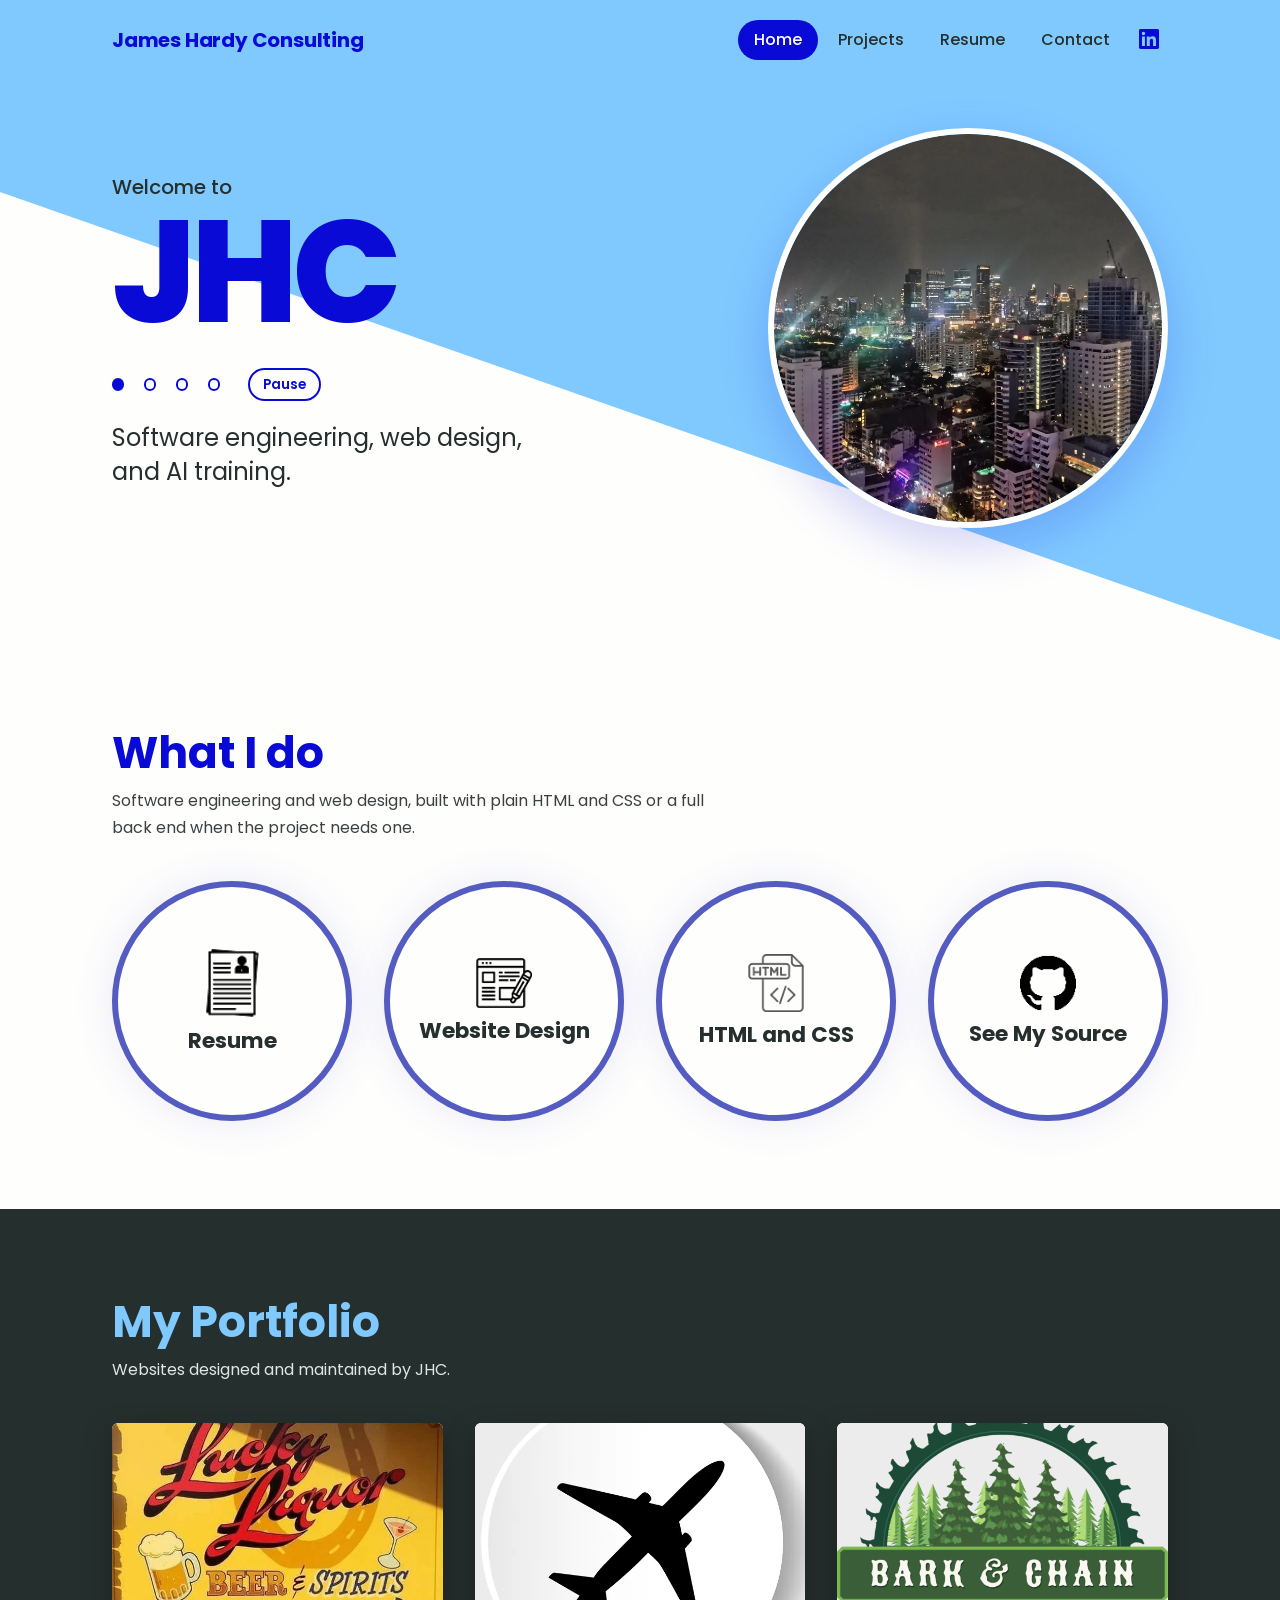
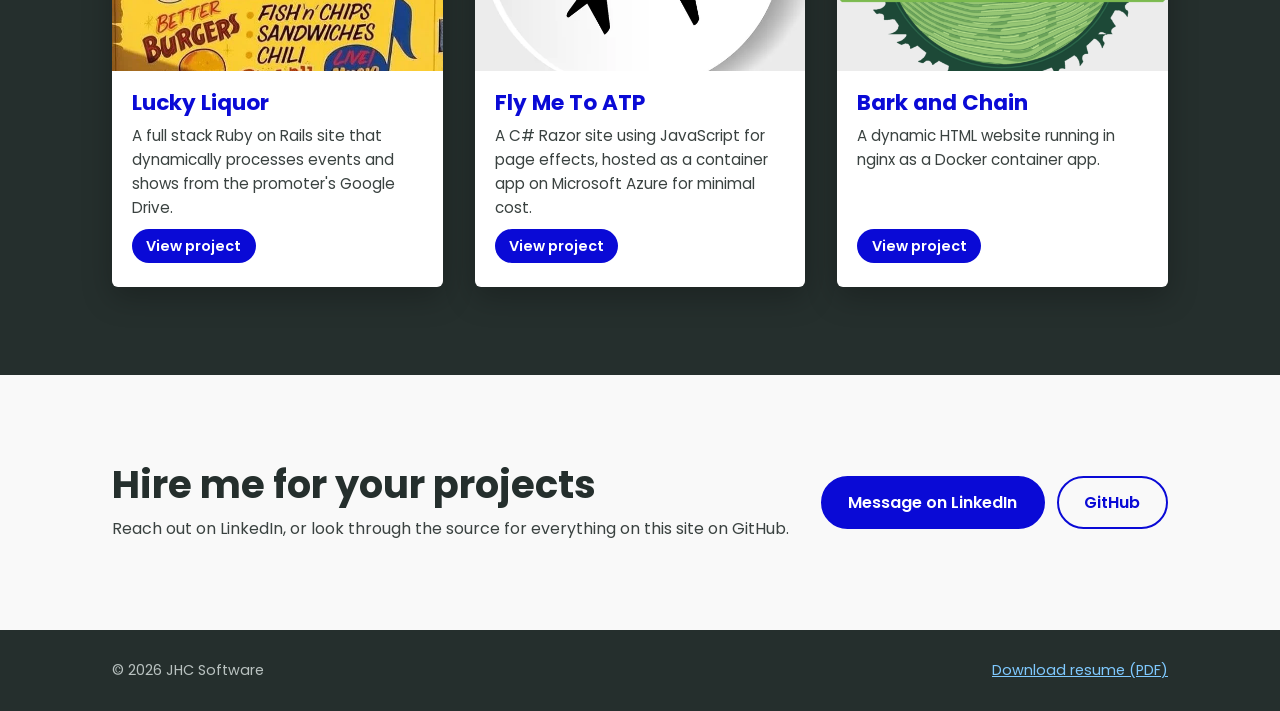
==== commit 6100c2fd: "image correction" ====
--- a/index.html
+++ b/index.html
@@ -122,7 +122,7 @@
           </li>
           <li>
             <a class="card" href="portfolio.html#bark-and-chain">
-              <img class="card-img" src="images/skyline.webp" width="720" height="720" alt="A city skyline at night" loading="lazy">
+              <img class="card-img" src="images/bark-chain-logo2.png" width="720" height="720" alt="A city skyline at night" loading="lazy">
               <div class="card-body">
                 <h3 class="card-title">Bark and Chain</h3>
                 <p class="card-text">A dynamic HTML website running in nginx as a Docker container app.</p>
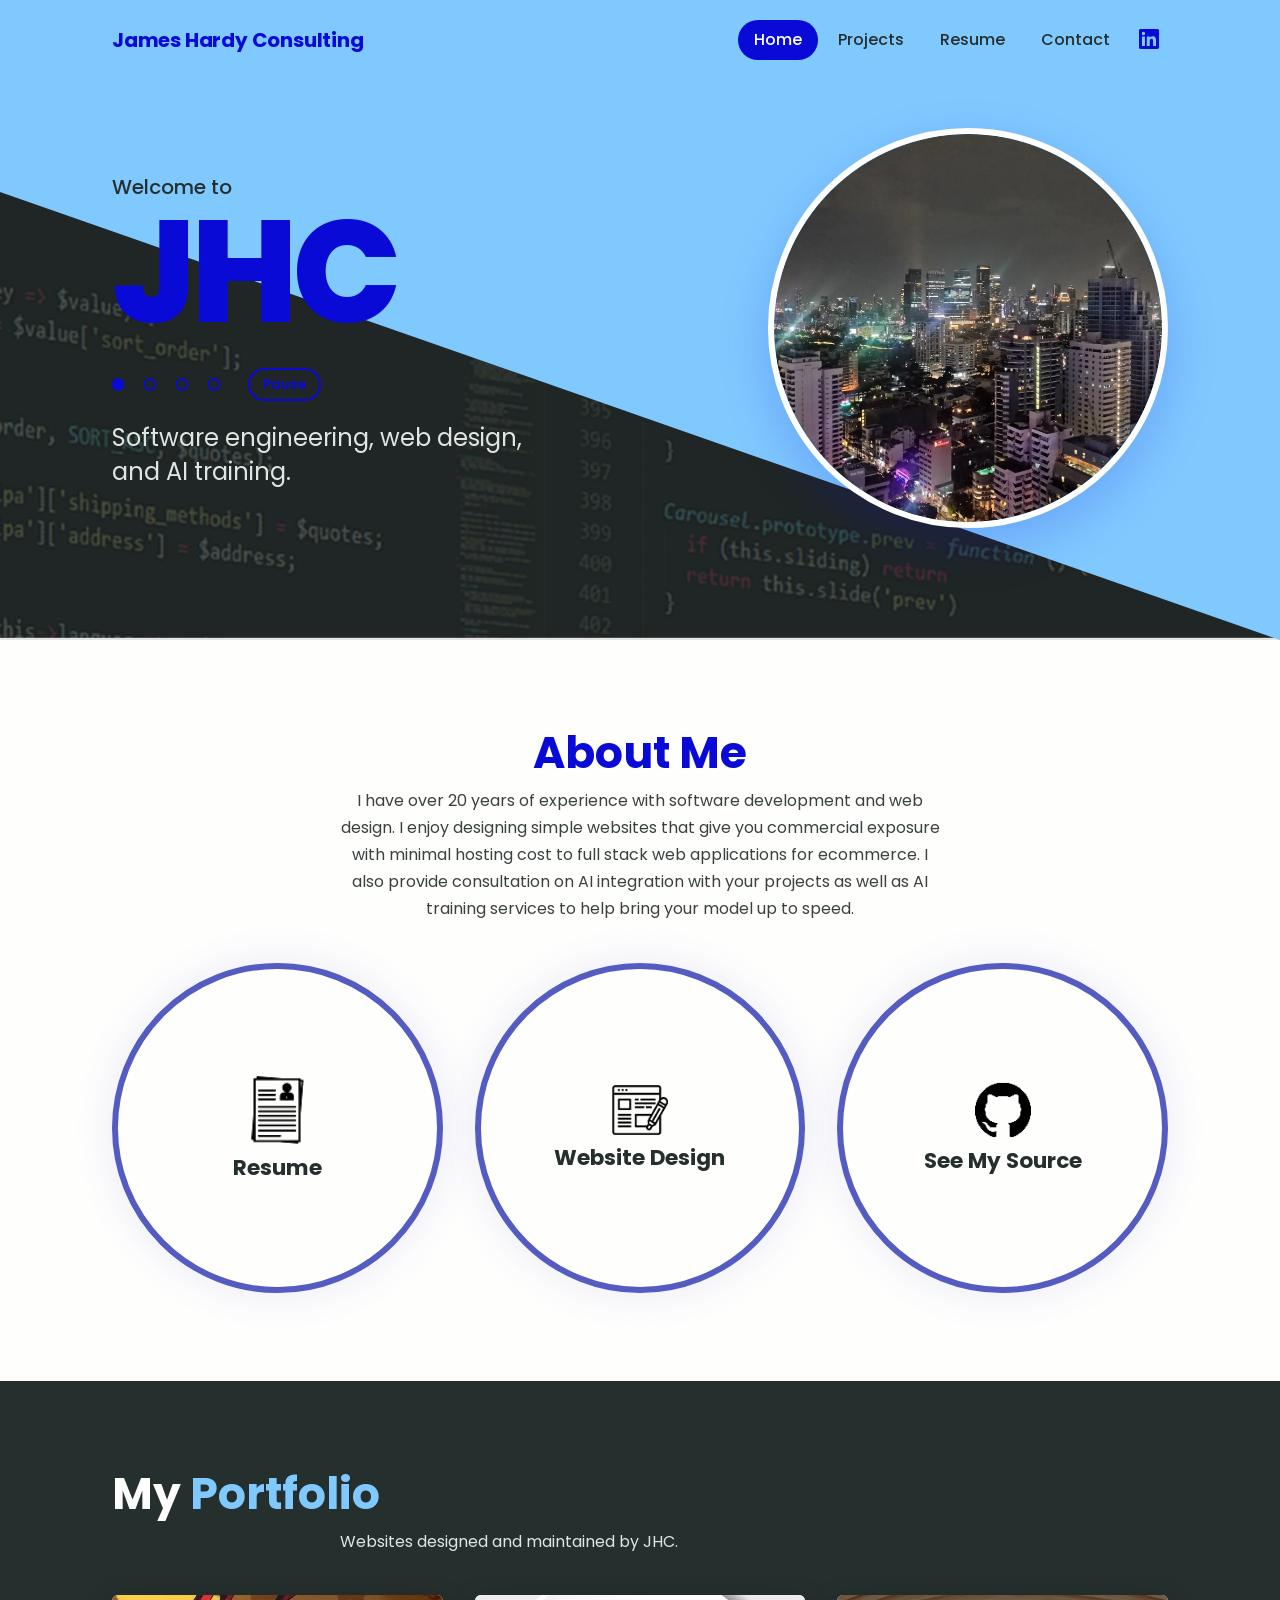
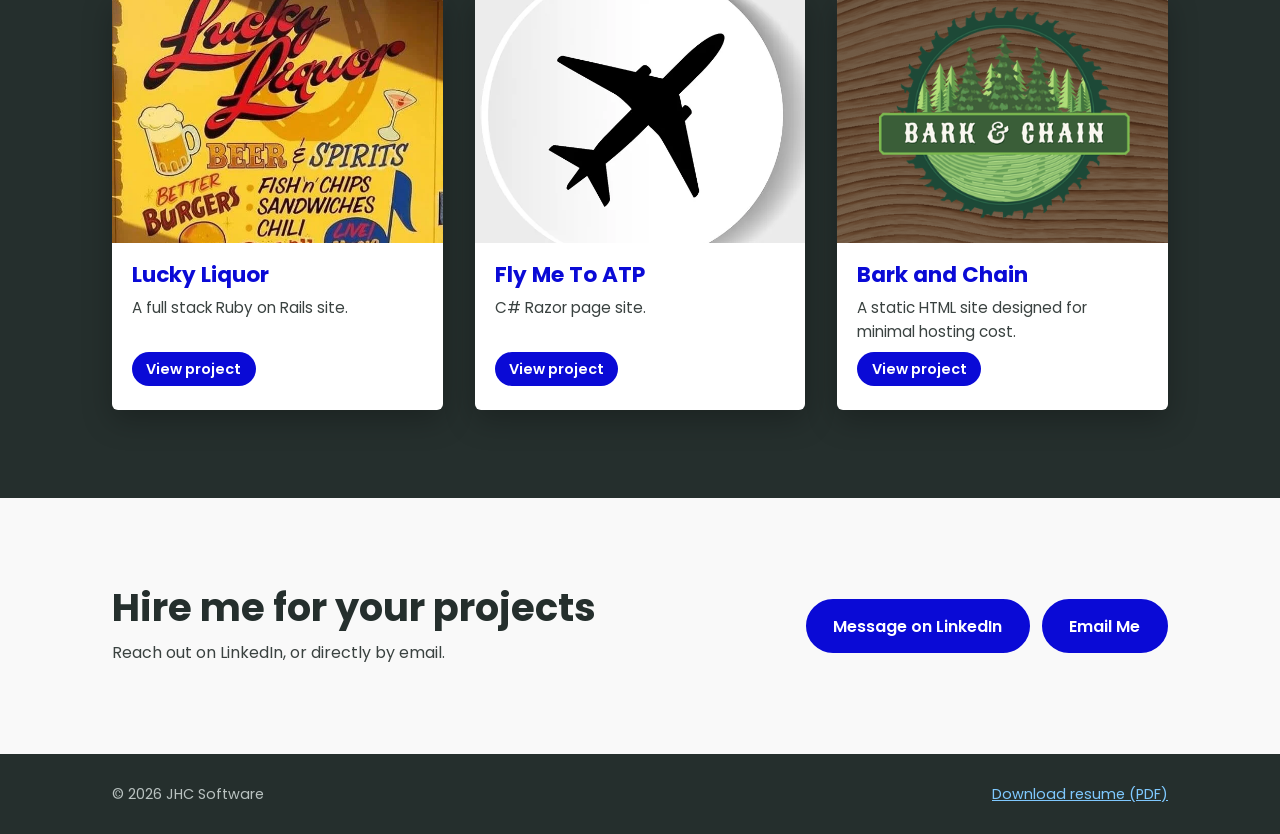
==== commit 7dc49448: "page refinement" ====
--- a/index.html
+++ b/index.html
@@ -44,7 +44,7 @@
               <p class="slide-title">AI Training</p>
             </div>
             <div class="slide" role="group" aria-roledescription="slide" aria-label="4 of 4">
-              <p class="slide-title">Software Engineer</p>
+              <p class="slide-title">Software Engineering</p>
             </div>
           </div>
           <div class="carousel-controls" hidden>
@@ -61,9 +61,14 @@
   <main id="main">
 
     <section class="section" id="what-i-do" aria-labelledby="what-i-do-title">
-      <div class="wrap">
-        <h2 class="section-title" id="what-i-do-title">What I do</h2>
-        <p class="section-intro">Software engineering and web design, built with plain HTML and CSS or a full back end when the project needs one.</p>
+      <div class="wrap center">
+        <div class="center">
+          <h2 class="section-title" id="what-i-do-title">About Me</h2>
+          <p class="section-intro">I have over 20 years of experience with software development and web design.
+          I enjoy designing simple websites that give you commercial exposure with minimal hosting cost to full stack web applications for ecommerce.
+          I also provide consultation on AI integration with your projects as well as AI training services to help bring your model up to speed.
+          </p>
+        </div>
 
         <ul class="tiles">
           <li>
@@ -73,16 +78,10 @@
             </a>
           </li>
           <li>
-            <div class="tile">
+            <a class="tile" href="portfolio.html">
               <span class="tile-icon"><img class="icon-off" src="images/icon-2.png" width="69" height="62" alt=""><img class="icon-on" src="images/icon-6.png" width="69" height="62" alt=""></span>
               <span class="tile-label">Website Design</span>
-            </div>
-          </li>
-          <li>
-            <div class="tile">
-              <span class="tile-icon"><img class="icon-off" src="images/icon-3.png" width="61" height="63" alt=""><img class="icon-on" src="images/icon-7.png" width="61" height="63" alt=""></span>
-              <span class="tile-label">HTML and CSS</span>
-            </div>
+            </a>
           </li>
           <li>
             <a class="tile" href="https://github.com/himilou" target="_blank" rel="noopener noreferrer">
@@ -96,7 +95,7 @@
 
     <section class="section projects" id="projects" aria-labelledby="projects-title">
       <div class="wrap">
-        <h2 class="section-title" id="projects-title">My Portfolio</h2>
+        <h2 class="section-title" id="projects-title"><span class="portfolio_title_1">My </span>Portfolio</h2>
         <p class="section-intro">Websites designed and maintained by JHC.</p>
 
         <ul class="cards">
@@ -105,7 +104,7 @@
               <img class="card-img" src="images/lucky-liquor.webp" width="652" height="669" alt="Hand-painted Lucky Liquor sign" loading="lazy">
               <div class="card-body">
                 <h3 class="card-title">Lucky Liquor</h3>
-                <p class="card-text">A full stack Ruby on Rails site that dynamically processes events and shows from the promoter's Google Drive.</p>
+                <p class="card-text">A full stack Ruby on Rails site.</p>
                 <span class="card-link">View project</span>
               </div>
             </a>
@@ -115,7 +114,7 @@
               <img class="card-img" src="images/fly-me-to-atp.webp" width="640" height="640" alt="Airplane icon" loading="lazy">
               <div class="card-body">
                 <h3 class="card-title">Fly Me To ATP</h3>
-                <p class="card-text">A C# Razor site using JavaScript for page effects, hosted as a container app on Microsoft Azure for minimal cost.</p>
+                <p class="card-text">C# Razor page site.</p>
                 <span class="card-link">View project</span>
               </div>
             </a>
@@ -125,7 +124,7 @@
               <img class="card-img" src="images/bark-chain-logo2.png" width="720" height="720" alt="A city skyline at night" loading="lazy">
               <div class="card-body">
                 <h3 class="card-title">Bark and Chain</h3>
-                <p class="card-text">A dynamic HTML website running in nginx as a Docker container app.</p>
+                <p class="card-text">A static HTML site designed for minimal hosting cost.</p>
                 <span class="card-link">View project</span>
               </div>
             </a>
@@ -138,11 +137,11 @@
       <div class="wrap hire-inner">
         <div>
           <h2 id="contact-title">Hire me for your projects</h2>
-          <p>Reach out on LinkedIn, or look through the source for everything on this site on GitHub.</p>
+          <p>Reach out on LinkedIn, or directly by email.</p>
         </div>
         <div class="btn-row">
           <a class="btn" href="https://www.linkedin.com/in/james-hardy-94623627" target="_blank" rel="noopener noreferrer">Message on LinkedIn</a>
-          <a class="btn btn-ghost" href="https://github.com/himilou" target="_blank" rel="noopener noreferrer">GitHub</a>
+          <a class="btn" href="mailto:jameshardy1@gmail.com" target="_blank" rel="noopener noreferrer">Email Me</a>
         </div>
       </div>
     </section>
--- a/css/style.css
+++ b/css/style.css
@@ -141,7 +141,11 @@
 
 .hero {
   position: relative;
-  background: var(--paper);
+  background-image: linear-gradient(rgba(0, 0, 0, 0.1), rgba(0, 0, 0, 0.1)), url('/images/code-bg.png');
+    background-size: cover;        /* Scales the image to fill the container without distortion */
+  background-position: center;   /* Keeps the center of the image focused */
+  background-repeat: no-repeat; 
+ /* background: var(--paper); */
   overflow: hidden;
 }
 
@@ -191,7 +195,9 @@
   margin: 1.25rem 0 0;
   font-size: clamp(1.15rem, 3.5vw, 1.5rem);
   line-height: 1.4;
-  color: var(--ink);
+  /*color: var(--ink); */
+  color:#dfe5e3
+  
 }
 
 .hero-photo {
@@ -325,13 +331,32 @@
 
 .section { padding-block: clamp(3rem, 8vw, 5.5rem); }
 
+.center { text-align: center;}
+
 .section-title {
   margin-bottom: 0.5rem;
   font-size: clamp(2rem, 6vw, 2.75rem);
   color: var(--royal);
 }
-
-.section-intro { margin: 0 0 2.5rem; max-width: 60ch; }
+.portfolio_title {
+    width: 100%;
+    float: left;
+    font-size: 40px;
+    color:#7FC9FFFF;
+    font-weight: bold;
+    text-align: center;
+}
+
+.portfolio_title_1 {
+    color: #fefefd;
+   /* border-bottom: 5px solid #fefefd; */
+}
+
+.section-intro { 
+  margin: 0 0 2.5rem; 
+  max-width: 60ch; /* 60 chars width per line */
+  margin-inline: auto;
+} 
 
 /* --- Tiles (the four round links) --- */
 
@@ -345,7 +370,7 @@
 }
 
 @media (min-width: 800px) {
-  .tiles { grid-template-columns: repeat(4, 1fr); }
+  .tiles { grid-template-columns: repeat(3, 1fr); }
 }
 
 .tile {
